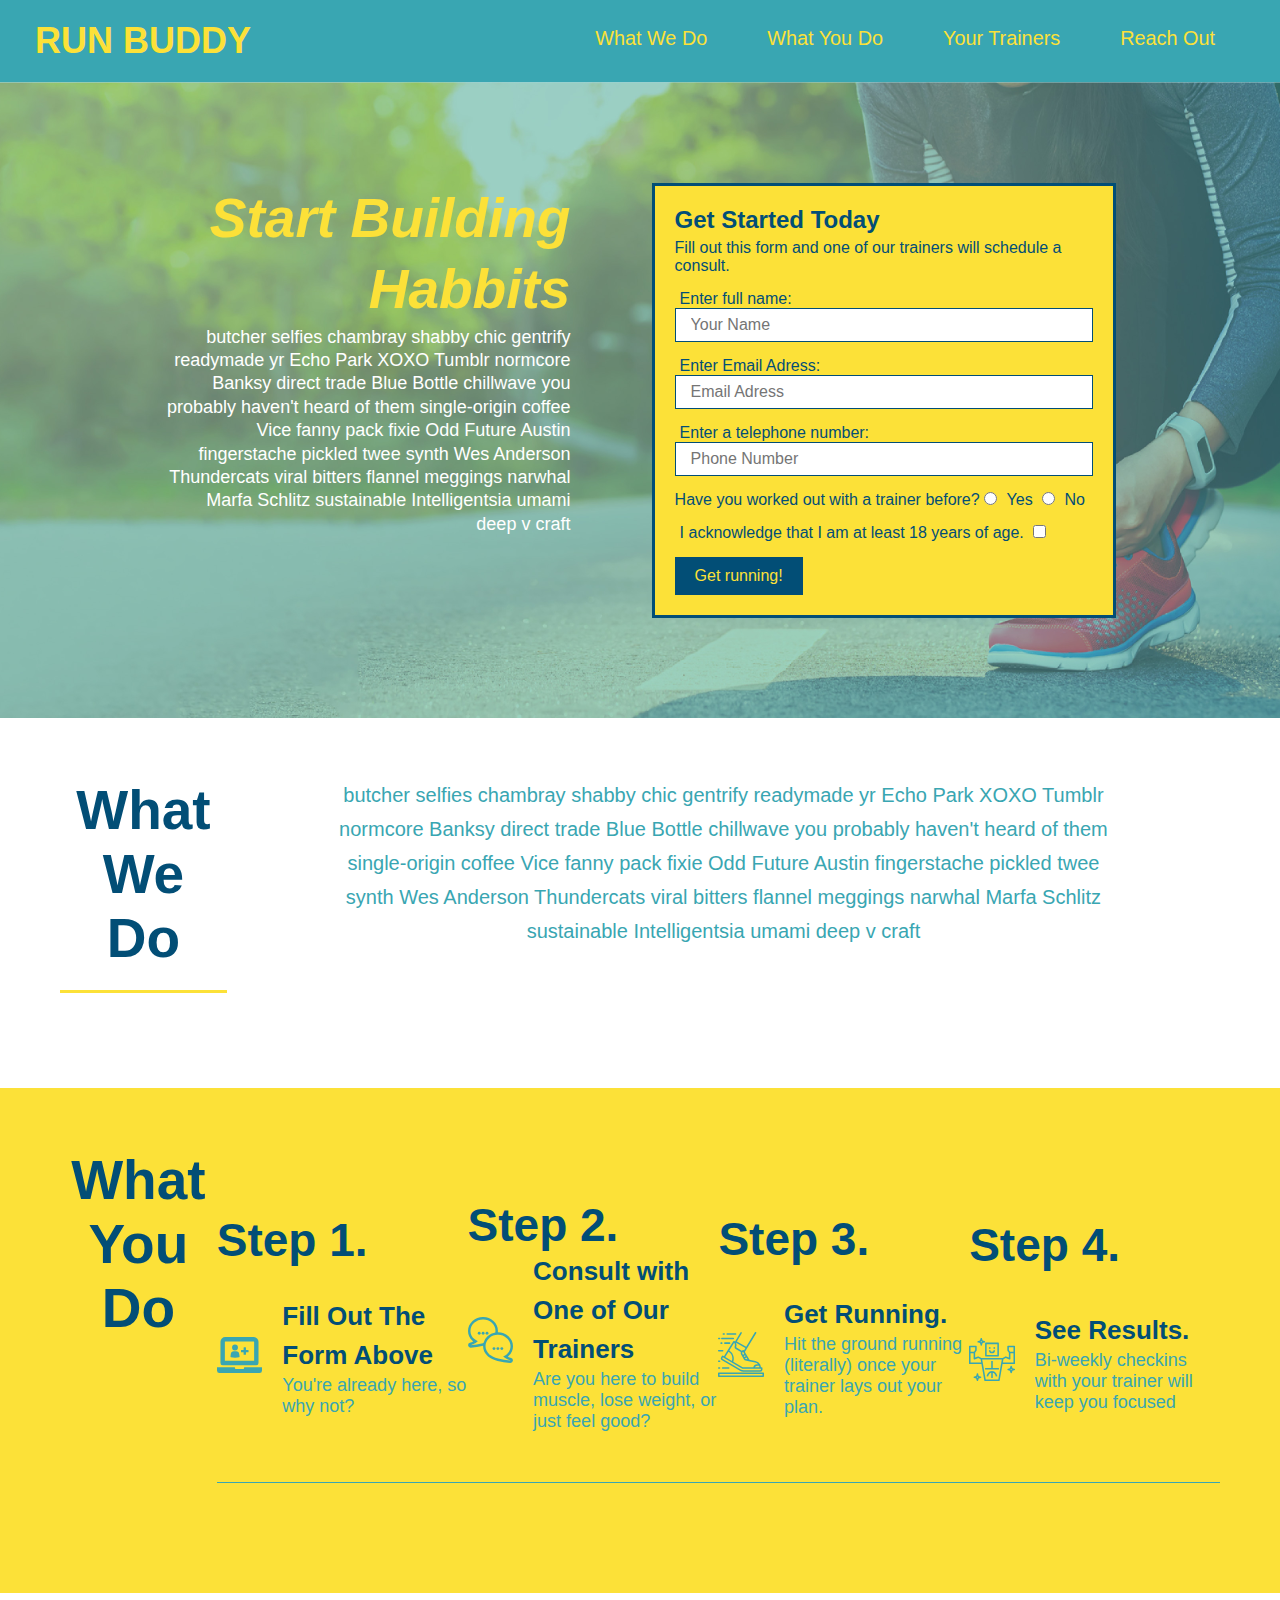
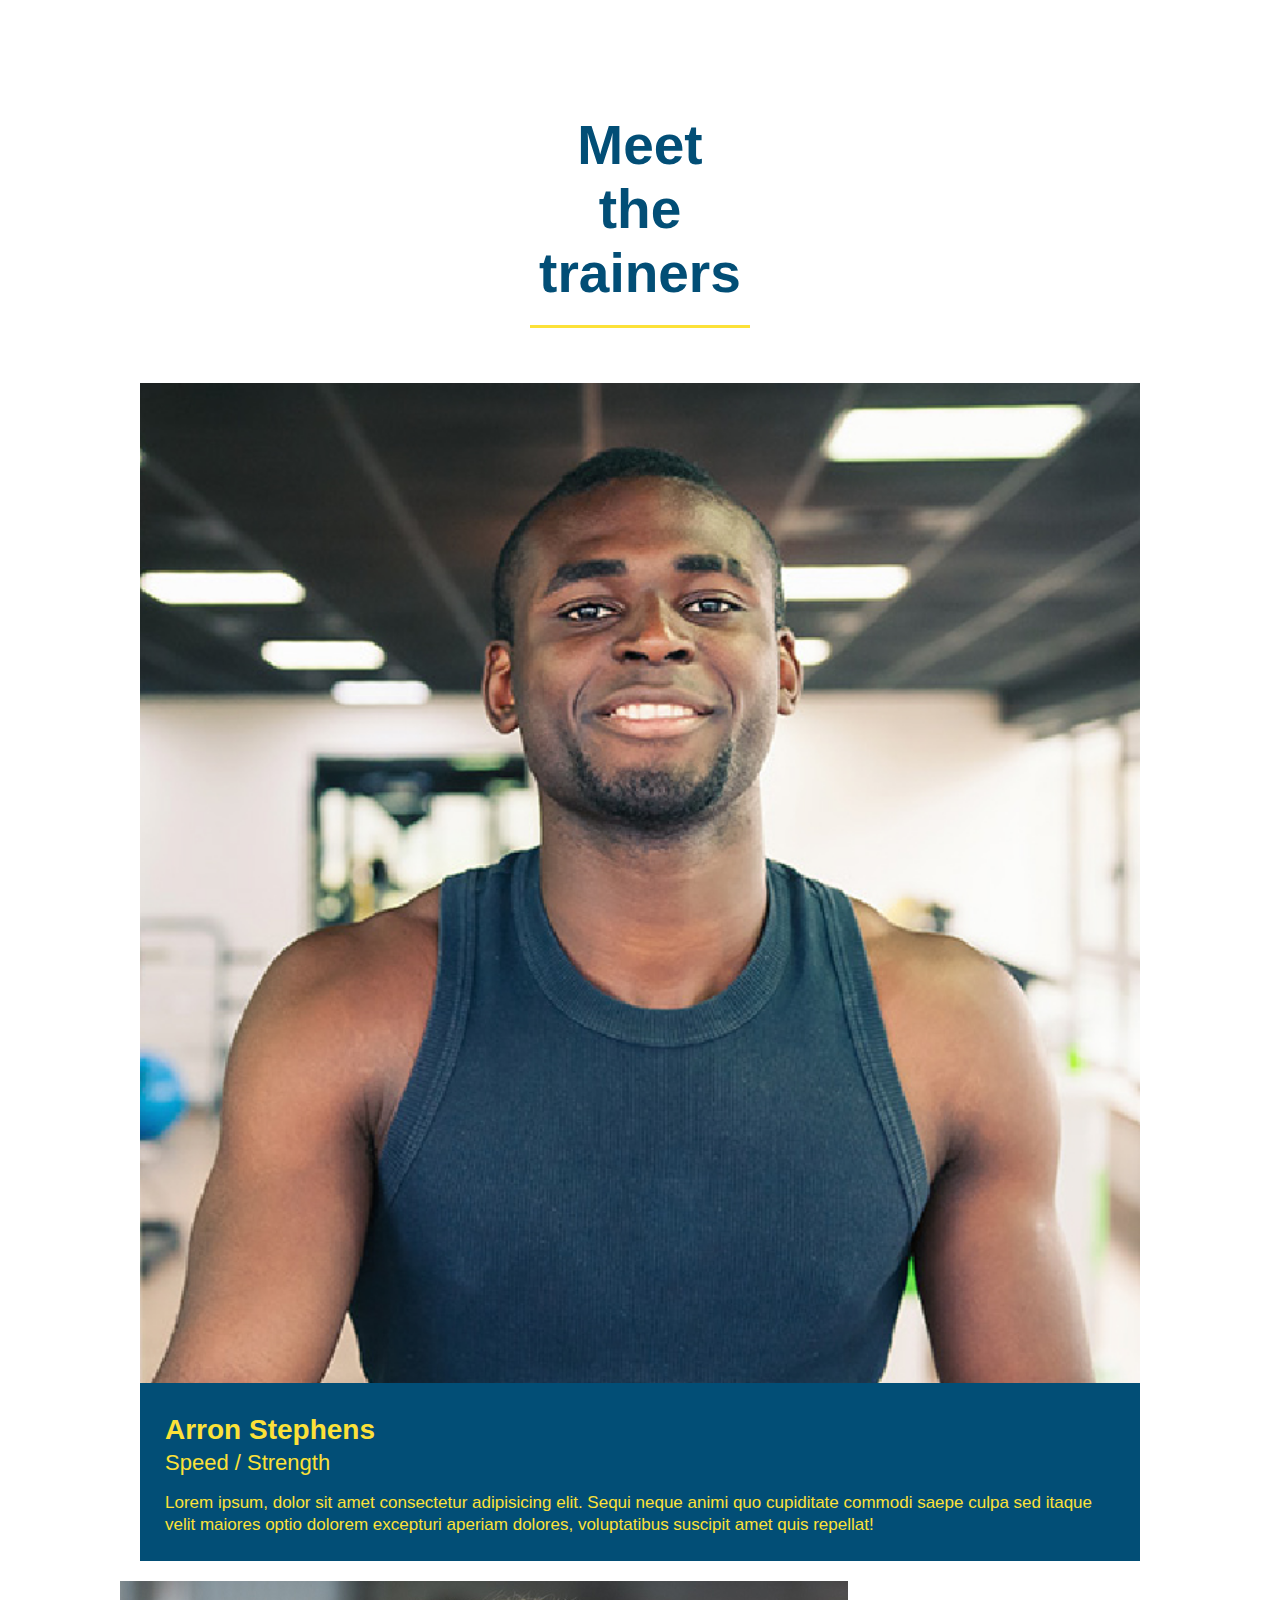
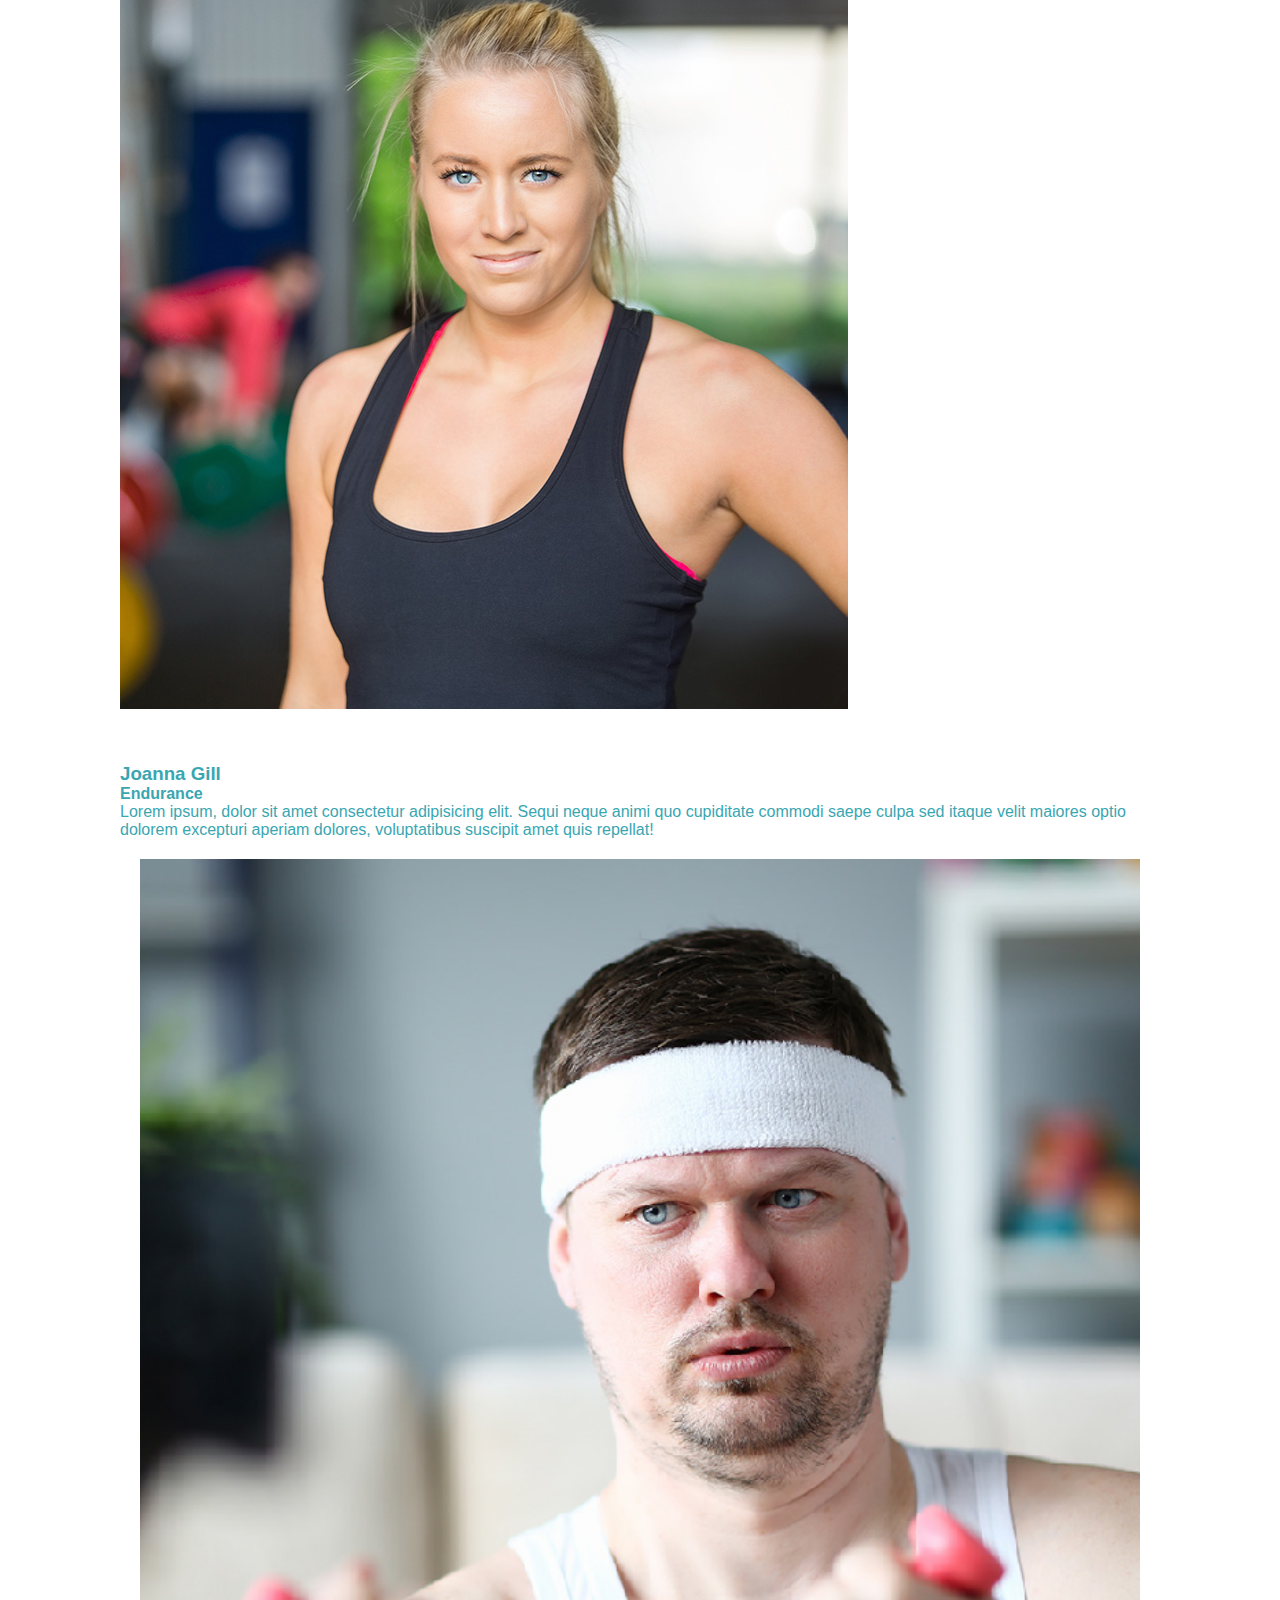
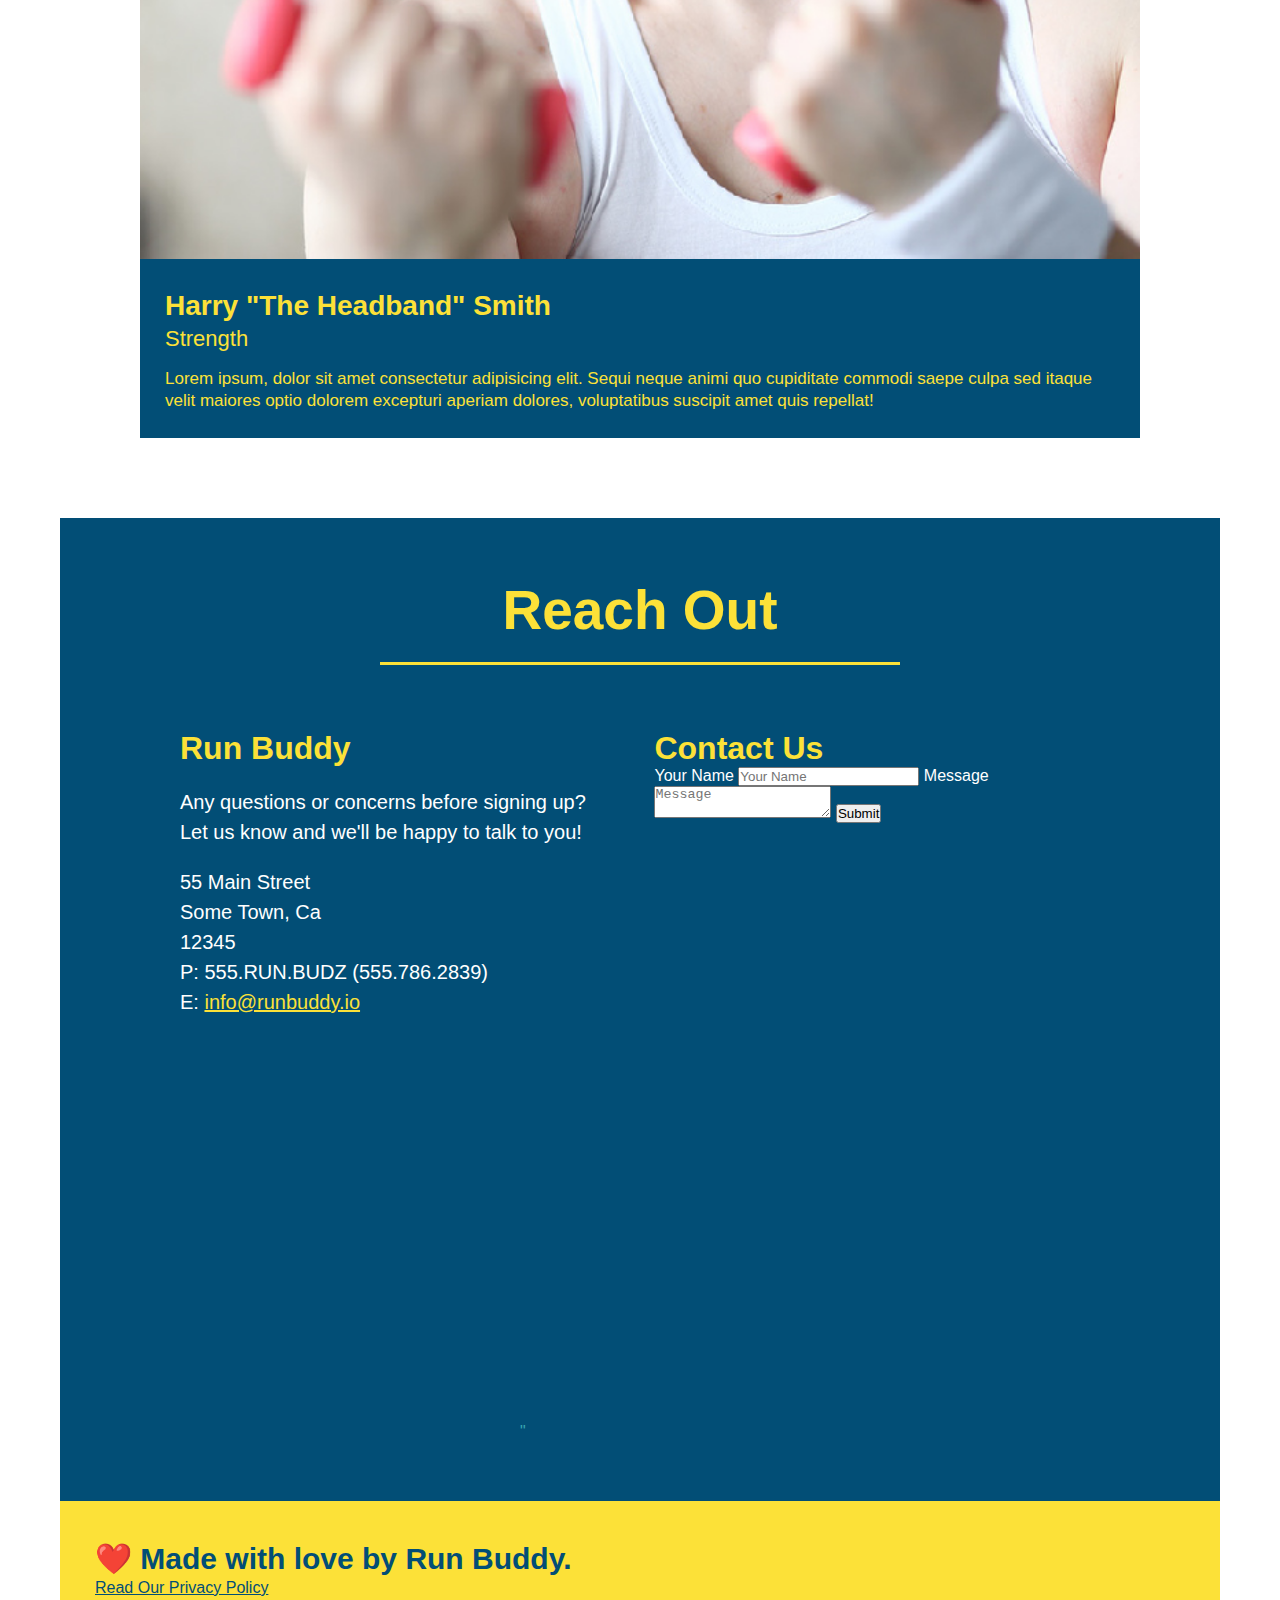
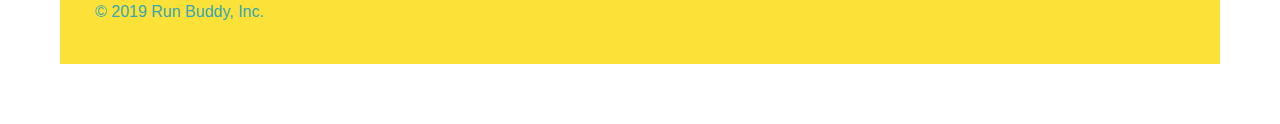
==== index.html @ 7fb5b703 "fix order" ====
<!DOCTYPE html>
<html lang= "en" >
    <head>
        <meta charset="UTF-8" />
        <title>Run Buddy</title> 
        <link rel="stylesheet" href="./assets/css/style.css" />
    </head>

    <body>
        <!-- navigation -->
    <header>
        <h1> 
            <a href="/">RUN BUDDY</a>
        </a>
        </h1>
        <nav>
            <!-- Unordered list element -->
            <ul>
                <!-- List item element -->
                <li>
                    <!-- Anchor element -->
                    <a href="#what-we-do">What We Do</a>
                </li>
                <li>
                    <a href="#what-you-do">What You Do</a>
                </li>
                <li>
                    <a href="#your-trainers">Your Trainers</a>
                </li>
                <li>
                    <a href="#reach-out">Reach Out</a>
                </li>
            </ul>
        </nav>
    </header>
     <!-- end navigation -->

<!-- Hero section -->
    <section class="hero">
        <div class="hero-cta">
            <h2>Start Building Habbits</h2>
            <p>
                butcher selfies chambray shabby chic gentrify readymade yr Echo Park XOXO Tumblr normcore Banksy direct trade Blue
                Bottle chillwave you probably haven't heard of them single-origin coffee Vice fanny pack fixie Odd Future Austin
                fingerstache pickled twee synth Wes Anderson Thundercats viral bitters flannel meggings narwhal Marfa Schlitz
                sustainable Intelligentsia umami deep v craft
            </p>
        </div>
            <!-- Add form element -->
            <div class="hero-form">
            <h3>Get Started Today</h3>
            <p>Fill out this form and one of our trainers will schedule a consult.</p>
            <form>
                <label for="name">Enter full name:<l</label>
                <input type="text" placeholder="Your Name" name="name" id="name" class="form-input" />

                <label for="email">Enter Email Adress:<l</label>
                <input type="email" placeholder="Email Adress" name="email" id="email" class="form-input"/>

                <label for="phone">Enter a telephone number:</label>
                <input type="tel" placeholder="Phone Number" name="phone" id="phone" class="form-input"/>
                <p>
                    Have you worked out with a trainer before?
                    <input type="radio" name="trainer-confirm" id="trainer-yes" />
                    <label for="trainer-yes">Yes</label>
                    <input type="radio" name="trainer-confirm" id="trainer-no" />
                    <label for="trainer-no">No</label>
                </p>
                <p>
                    <label for="checkbox" >
                        I acknowledge that I am at least 18 years of age.
                    </label>
                    <input type="checkbox" name="age-confirm" id="checkbox" />
                </p>
                <button type="submit">
                    Get running!
                </button>
            </form> 
        </div>
    </section>
    <!-- end hero -->  

    <!-- "What we do" section -->
    <section id="what-we-do" class="intro">
        <div class="flex-row">
            <h2 class="section-title primary-border">
            What We Do
            </h2>
        <div>
            <div class="flex-row">
            <p>
              butcher selfies chambray shabby chic gentrify readymade yr Echo Park XOXO Tumblr normcore Banksy direct trade Blue Bottle chillwave you probably haven't heard of them single-origin coffee Vice fanny pack fixie Odd Future Austin fingerstache pickled twee synth Wes Anderson Thundercats viral bitters flannel meggings narwhal Marfa Schlitz sustainable Intelligentsia umami deep v craft
            </p>
          </div>
    </section>

    <!-- "what you do" section -->
    <section id="what-you-do" class="steps"> 
        <div class="flex-row">
            <h2 class="section-title primary-border">
            What You Do
            </h2>
        <div class="step">
            <h3>Step 1.</h3>
            <div class="step-info">
              <div class="step-img">
                <img src="./assets/images/step-1.svg" alt="" />
              </div>
              <div class="step-text">
                <h4>Fill Out The Form Above</h4>
                <p>You're already here, so why not?</p>
              </div>
            </div>
          </div>

          <div class="step">
            <h3>Step 2.</h3>
            <div class="step-info">
              <div class="step-img">
                <img src="./assets/images/step-2.svg" alt="" />
              </div>
              <div class="step-text">
                <h4>Consult with One of Our Trainers</h4>
                <p>Are you here to build muscle, lose weight, or just feel good?</p>
              </div>
            </div>
          </div>
          <div class="step">
            <h3>Step 3.</h3>
            <div class="step-info">
              <div class="step-img">
                <img src="./assets/images/step-3.svg" alt="" />
              </div>
              <div class="step-text">
                <h4>Get Running.</h4>
                <p>Hit the ground running (literally) once your trainer lays out your plan.</p>
              </div>
            </div>
          </div>
        
          <div class="step">
            <h3>Step 4.</h3>
            <div class="step-info">
              <div class="step-img">
                <img src="./assets/images/step-4.svg" alt="" />
              </div>
              <div class="step-text">
                <h4>See Results.</h4>
                <p>Bi-weekly checkins with your trainer will keep you focused</p>
              </div>
            </div>
          </div>
    </section>
    <!-- "what you do" end -->

    <!-- meet the trainers" section -->
    <section>
        <section id="your-trainers" class="trainers">
            <div class="flex-row">
                <h2 class="section-title primary-border">
                Meet the trainers
                </h2>
            </div>

             <div class="trainers">
                 <article class="trainer">
                <img src="./assets/images/trainer-1.jpg" alt="Arron Stephens in his workout clothes, ready to pump iron" />
                <div class="trainer-bio">
                    <h3 class="trainer-name">Arron Stephens</h3>
                    <h4 class="trainer-role">Speed / Strength</h4>
                    <p>Lorem ipsum, dolor sit amet consectetur adipisicing elit. Sequi neque animi quo cupiditate commodi saepe culpa sed itaque velit maiores optio dolorem excepturi aperiam dolores, voluptatibus suscipit amet quis repellat!</p>
                  </div>
              </article>
              <!-- second trainer bio -->
                    <article class="traine">
                        <img src="./assets/images/trainer-2.jpg" alt="Joanna Gill cooling off after a workout" />
                        <div class="trainer-bio"></div>
                        <h3 class="trainer-name">Joanna Gill</h3>
                        <h4 class="trainer-role">Endurance</h4>
                    <p>
                        Lorem ipsum, dolor sit amet consectetur adipisicing elit. Sequi neque animi quo cupiditate commodi saepe culpa sed
                        itaque velit maiores optio dolorem excepturi aperiam dolores, voluptatibus suscipit amet quis repellat!
                    </p>
                    </div>
                </article>
  
                <!-- third trainer bio -->
                <article class="trainer">
                    <img src="./assets/images/trainer-3.jpg" alt="Harry Smith wearing a headband and lifting comically small pink weights" />
                    <div class="trainer-bio">
                        <h3 class="trainer-name">Harry "The Headband" Smith</h3>
                        <h4 class="trainer-role">Strength</h4>
                    <p>
                        Lorem ipsum, dolor sit amet consectetur adipisicing elit. Sequi neque animi quo cupiditate commodi saepe culpa sed
                        itaque velit maiores optio dolorem excepturi aperiam dolores, voluptatibus suscipit amet quis repellat!
                    </p>
                    </div>
                </article>
                </div>
            </section>
    <!-- "meet the trainers" end -->

    <!-- "reach out" section -->
    
    <section id="reach-out" class="contact">
        <div class="flex-row">
            <h2 class="section-title primary-border">
            Reach Out
            </h2>
        </div>

        <div class="contact-info">
            <div>
                <h3>Run Buddy</h3>
                <p>
                  Any questions or concerns before signing up? 
                  <br/>
                  Let us know and we'll be happy to talk to you!
                </p>
      
                <address>
                  55 Main Street <br/>
                  Some Town, Ca <br/>
                  12345<br/>
                  P: 555.RUN.BUDZ (555.786.2839)<br/>
                  E: <a href="mailto:info@runbuddy.io">info@runbuddy.io</a>
                </address>
              </div>
          <div class="contact-form">
            <h3>Contact Us</h3>
            <form>
              <label for="contact-name">Your Name</label>
              <input type="text" id="contact-name" placeholder="Your Name" />
          
              <label for="contact-message">Message</label>
              <textarea id="contact-message" placeholder="Message"></textarea>
          
              <button type="submit">Submit</button>
            </form>
          </div>

        <iframe src=https://www.google.com/maps/embed?pb=!1m18!1m12!1m3!1d3221.8975491478514!2d-86.80484914850139!3d36.14470771192203!2m3!1f0!2f0!3f0!3m2!1i1024!2i768!4f13.1!3m3!1m2!1s0x886466a4a6ef8047%3A0xea511455173915d6!2sVanderbilt%20University!5e0!3m2!1sen!2sus!4v1619029261728!5m2!1sen!2sus" 
                    width="400" 
                    height="400" 
                    style="border:0;" 
                    allowfullscreen="" 
                    loading="lazy">
                </iframe>" 
        </div>
      </section>
      <!-- "reach out" end -->

    <!-- footer -->
    <footer>
       <h2>❤️ Made with love by Run Buddy.</h2>
       <div>
           <a href="./privacy-policy.html">Read Our Privacy Policy</a><br />
           &copy; 2019 Run Buddy, Inc.
       </div>
    </footer>
    <!-- footer end -->
    </body>

</html>
---- assets/css/style.css ----
*
 {
  box-sizing: border-box;
  margin: 0;
  padding: 0;
}

body {
  color: #39a6b2;
  font-family: Helvetica, Arial, sans-serif;
}


/* HEADER / NAV BAR STYLES START */

header {
  padding: 20px 35px;
  background-color: #39a6b2;
  display: flex;
  justify-content: space-between;
  flex-wrap: wrap;
}

header h1 {
  font-weight: bold;
  margin: 0;
  font-size: 36px;
  color: #fce138;
}

header a {
  text-decoration: none;
  color: #fce138;
}

header nav {
  margin: 7px 0;
}

header nav ul  {
  display: flex;
    flex-wrap: wrap;
    justify-content: space-between;
    align-items: center;
    list-style: none;
}

header nav ul li a {
  margin: 0 30px;
  font-weight: lighter;
  font-size: 1.55vw;
}

/* HEADER / NAVBAR STYLES END */



/* FOOTER STYLES START */
footer {
  background: #fce138;
  padding: 40px 35px;
  width: 100%;
  justify-content: space-between;
  flex-wrap: wrap;
}

footer h2 {
  color: #024e76;
  font-size: 30px;
  margin: 0;
}

footer div {
  line-height: 1.5;
}

footer a {
  color: #024e76;
}
/* END FOOTER STYLES */

/* STYLE ALL SECTION TAGS */
section {
  padding: 60px;
}

/* HERO STYLES START */
.hero {
  background-image: url('../images/hero-bg.jpeg');
  background-size: cover;
  background-position: center;
  display: flex;
  justify-content: center;
  flex-wrap: wrap;
}

.hero-form {
  border: 3px solid #024e76;
  background-color: #fce138;
  padding: 20px;
  color: #024e76;
  width: 40%;
  margin: 3.5%;
}

.hero-form h3 {
  font-size: 24px;
  margin: 0;
}
.hero-form p {
  margin: 5px 0 15px 0;
}

.form-input {
  border: 1px solid #024e76;
  display: block;
  padding: 7px 15px;
  font-size: 16px;
  color: #024e76;
  width: 100%;
  margin-bottom: 15px; 
}

.hero-form label {
  margin: 0 5px;
}

.hero-form button {
  color: #fce138;
  background-color: #024e76;
  border: none;
  padding: 10px 20px;
  font-size: 16px;
} 

.hero-cta {
  width: 35%;
  text-align: right;
  margin: 3.5%;
  color: #fff;
  font-size: 18px;
  line-height: 1.3;
}

.hero-cta h2 {
  font-style: italic;
  font-size: 55px;
  color: #fce138;
}
/* HERO STYLES END */


/* SECTION TITLE STYLES START */
.section-title {
  font-size: 55px;
  border-bottom: 3px solid;
  color: #024e76;
  padding-bottom: 20px;
  text-align: center;
  margin: 0 auto 35px auto;
  width: 50%;
}

.primary-border {
  border-color: #fce138;
}

.secondary-border {
  border-color: #39a6b2;
}
/* SECTION TITLE STYLES END */

/* WHAT WE DO STYLES */


.intro p {
  line-height: 1.7;
  color: #39a6b2;
  width: 80%;
  margin: 0 auto;
  font-size: 20px;
  text-align: center
}
/* WHAT YOU DO STYLES END */


/* WHAT YOU DO STYLES START */
.steps { 
  background: #fce138;
}

.step {
  margin: 50px auto;
  padding-bottom: 50px;
  width: 80%;
  border-bottom: 1px solid #39a6b2;
  display: flex;
  flex-wrap: wrap;
  align-items: center;
  justify-content: space-between;
}
.step h3 {
  color: #024e76;
  font-size: 46px;
  flex: 1 30%;
}

.step-text p {
  color: #39a6b2;
  font-size: 18px;
}

.step-text h4 {
  font-size: 26px;
  line-height: 1.5;
  color: #024e76;
}

.step-info {
  flex: 2 70%;
  display: flex;
  flex-wrap: wrap;
  align-items: center;
}

.step-img {
  flex: 1 12%;
  margin-right: 20px;
}

.step-text {
  flex: 12;
}

.step-img img {
  max-width: 100%;
}
/* WHAT YOU DO STYLES END */

/* MEET THE TRAINERS START */
.trainers {
  width: 100%;
  margin: 0 auto;
  display: flex;
  flex-wrap: wrap;
  justify-content: space-around;
}

.trainer {
  margin: 20px;
  background: #024e76;
  color: #fce138;
  flex: 1
}

.trainer img {
  width: 100%;
}

.trainer-bio {
  padding: 25px;
  line-height: 1.3;
}

.trainer-bio h3 {
  font-size: 28px;
}

.trainer-bio h4 {
  font-weight: lighter;
  font-size: 22px;
  margin-bottom: 15px;
}

.trainer-bio p {
  font-size: 17px;
}
/* TRAINER STYLES END */

/* REACH OUT STYLES START */
.contact {
  background: #024e76;
}

.contact h2 {
  color: #fce138;
}

.contact-info iframe {
  width: 400px;
height: 400px;
}

.contact-info div {
  width: 410px;
  display: inline-block;
  vertical-align: top;
  text-align: left;
  margin: 30px 0 0 60px;
  color: white;
}

.contact-info h3 {
  color: #fce138;
  font-size: 32px;
}

.contact-info p, .contact-info address {
  margin: 20px 0;
  line-height: 1.5;
  font-size: 20px;
  font-style: normal;
}

.contact-info a {
  color: #fce138;
}


/* REACH OUT STYLES END */

/* UTILITIES */
.text-left {
  text-align: left;
}

.text-right {
  text-align: right;
}
.flex-row {
  display: flex;
}
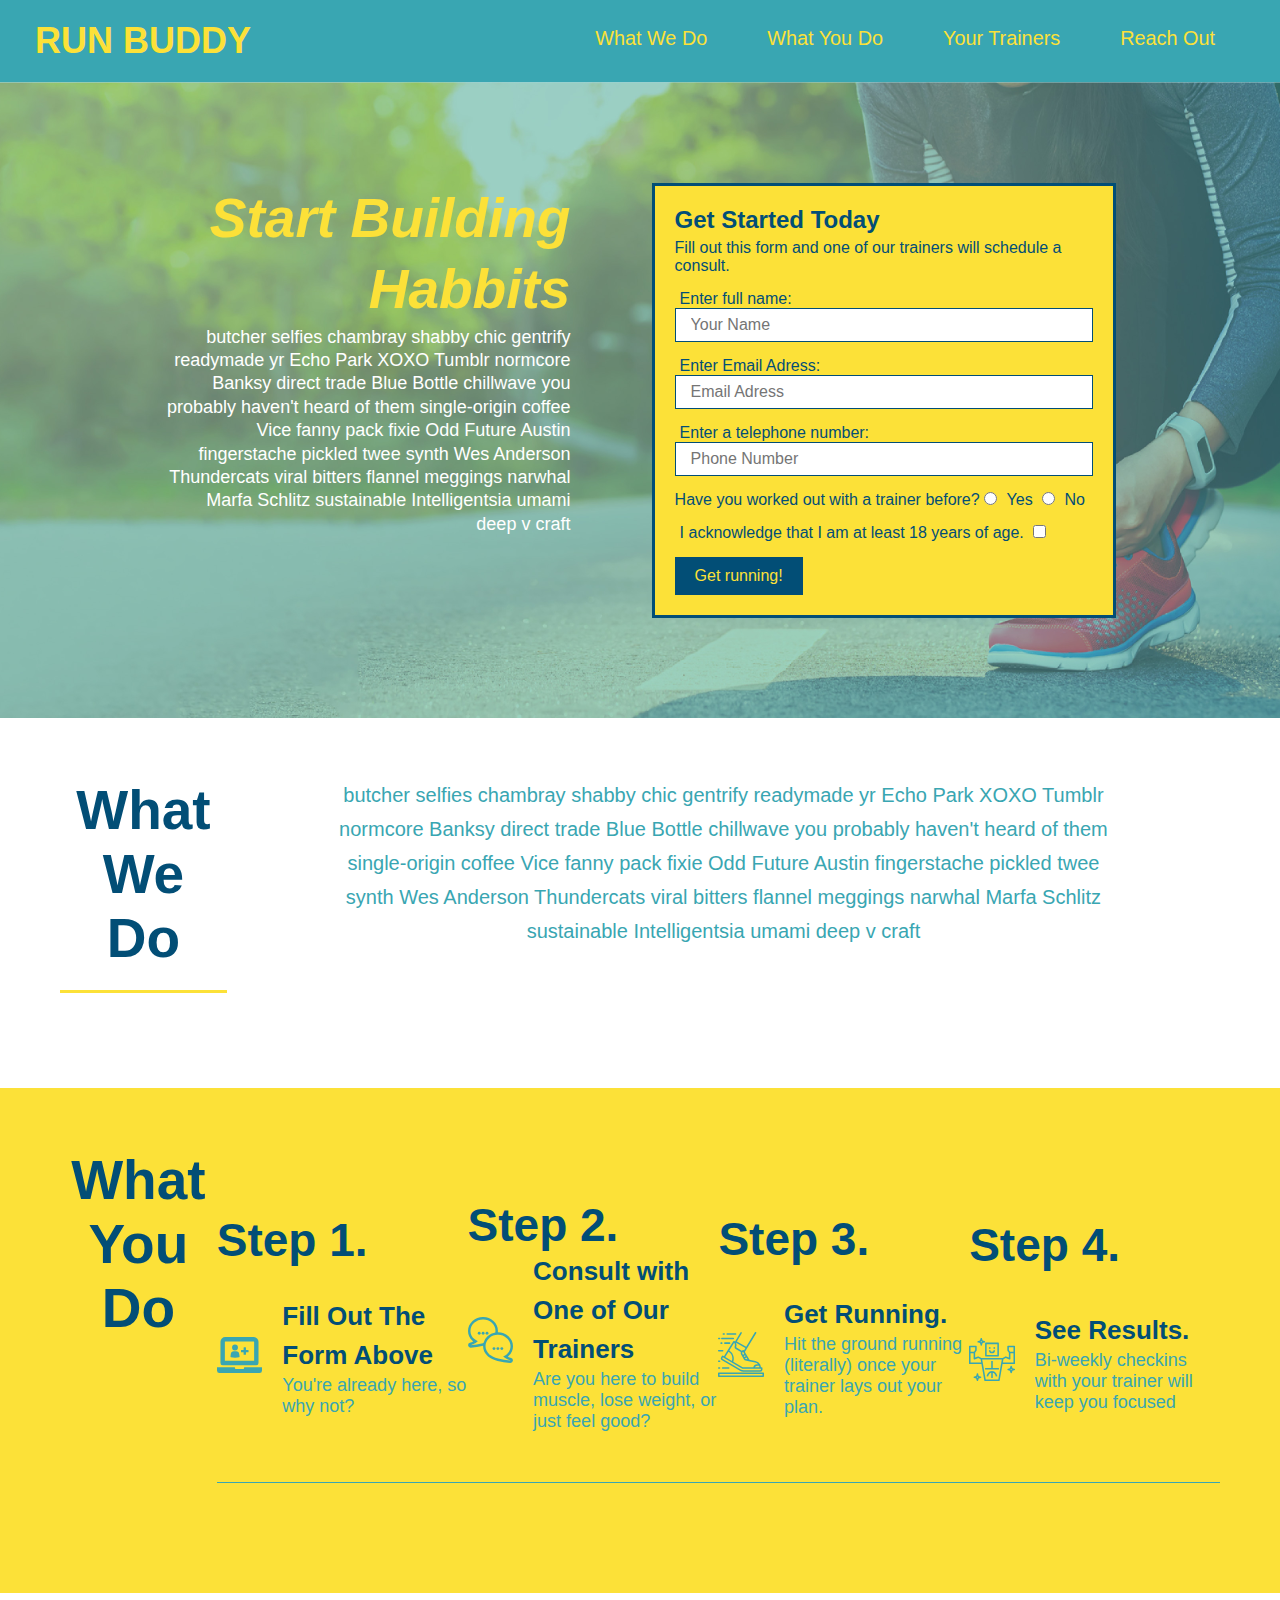
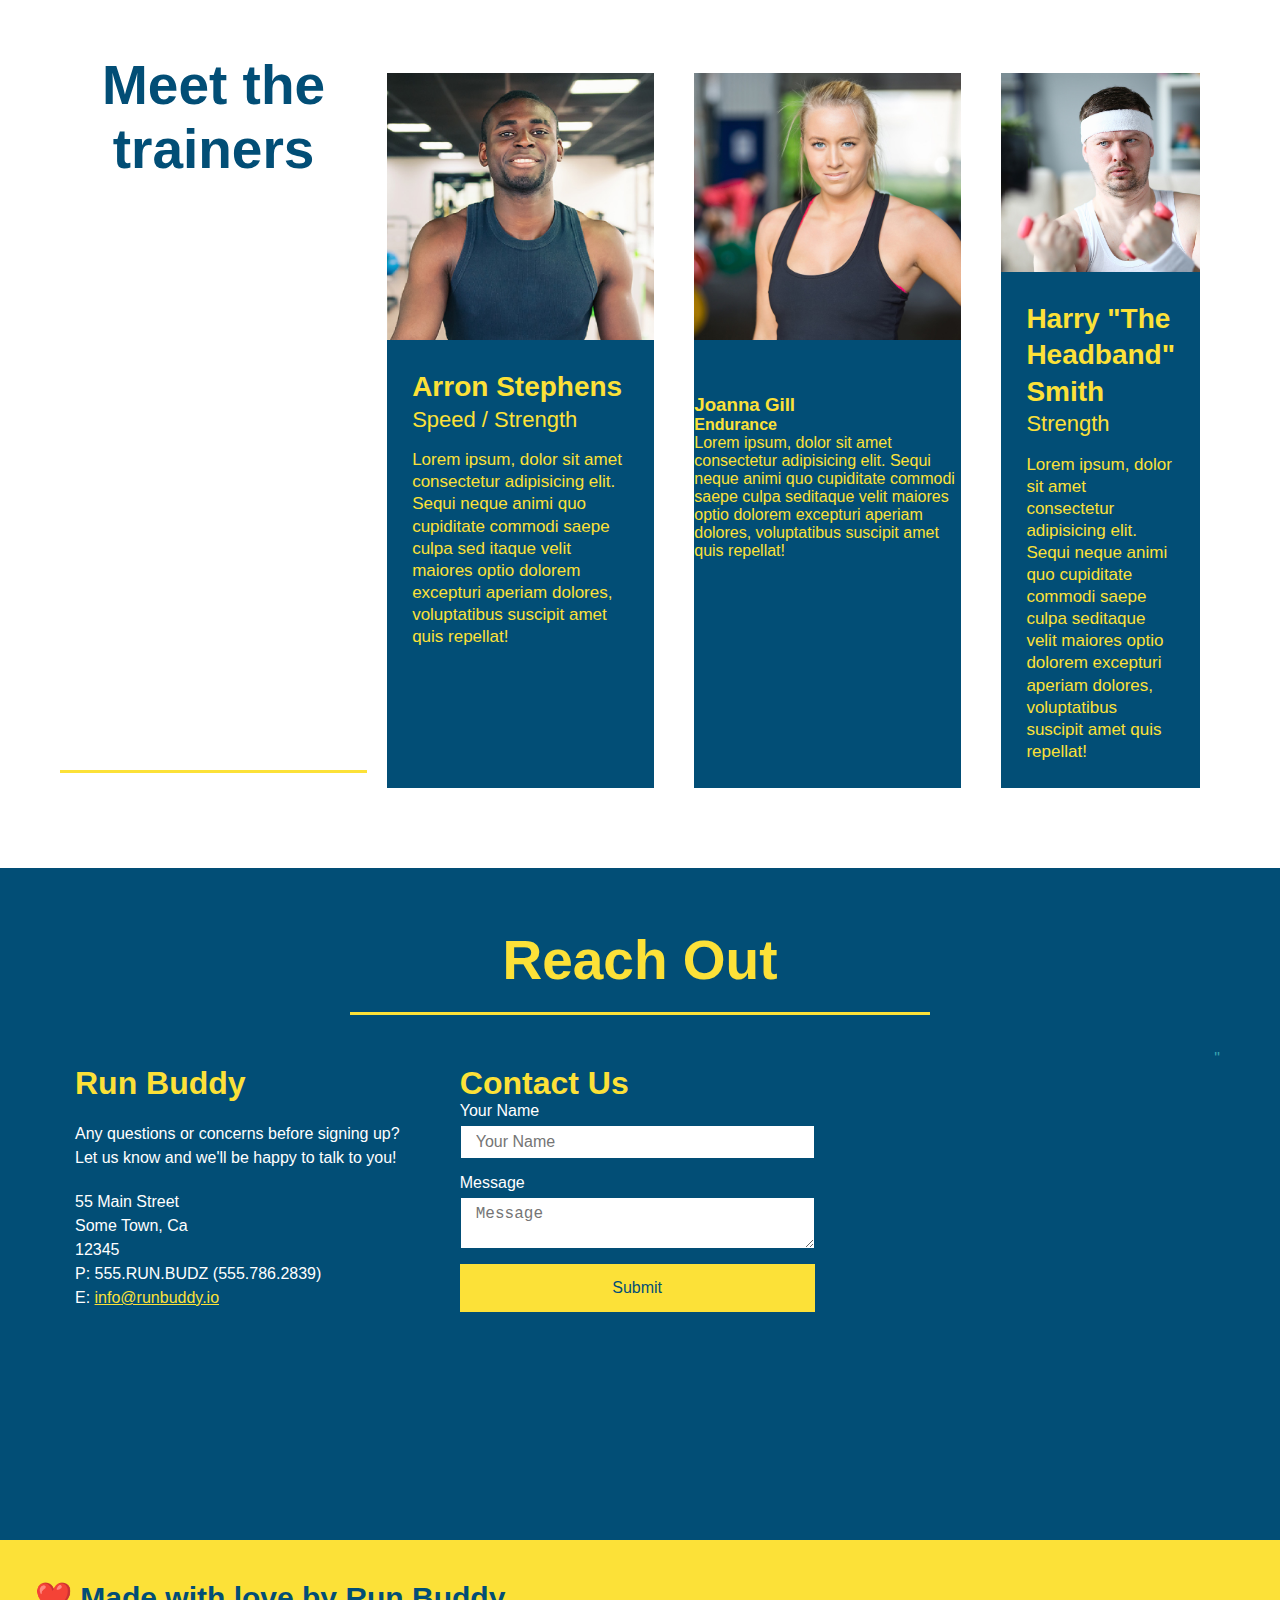
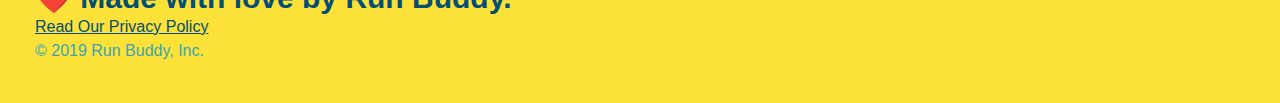
==== commit 4a9fbb85: "Add flexbox to reach out" ====
--- a/index.html
+++ b/index.html
@@ -5,7 +5,6 @@
         <title>Run Buddy</title> 
         <link rel="stylesheet" href="./assets/css/style.css" />
     </head>
-
     <body>
         <!-- navigation -->
     <header>
@@ -154,9 +153,8 @@
     <!-- "what you do" end -->
 
     <!-- meet the trainers" section -->
-    <section>
-        <section id="your-trainers" class="trainers">
-            <div class="flex-row">
+        <section id="your-trainers" 
+           <div class="flex-row">
                 <h2 class="section-title primary-border">
                 Meet the trainers
                 </h2>
@@ -165,22 +163,19 @@
              <div class="trainers">
                  <article class="trainer">
                 <img src="./assets/images/trainer-1.jpg" alt="Arron Stephens in his workout clothes, ready to pump iron" />
-                <div class="trainer-bio">
+                    <div class="trainer-bio">
                     <h3 class="trainer-name">Arron Stephens</h3>
                     <h4 class="trainer-role">Speed / Strength</h4>
                     <p>Lorem ipsum, dolor sit amet consectetur adipisicing elit. Sequi neque animi quo cupiditate commodi saepe culpa sed itaque velit maiores optio dolorem excepturi aperiam dolores, voluptatibus suscipit amet quis repellat!</p>
                   </div>
               </article>
               <!-- second trainer bio -->
-                    <article class="traine">
+                    <article class="trainer">
                         <img src="./assets/images/trainer-2.jpg" alt="Joanna Gill cooling off after a workout" />
                         <div class="trainer-bio"></div>
                         <h3 class="trainer-name">Joanna Gill</h3>
                         <h4 class="trainer-role">Endurance</h4>
-                    <p>
-                        Lorem ipsum, dolor sit amet consectetur adipisicing elit. Sequi neque animi quo cupiditate commodi saepe culpa sed
-                        itaque velit maiores optio dolorem excepturi aperiam dolores, voluptatibus suscipit amet quis repellat!
-                    </p>
+                    <p>Lorem ipsum, dolor sit amet consectetur adipisicing elit. Sequi neque animi quo cupiditate commodi saepe culpa seditaque velit maiores optio dolorem excepturi aperiam dolores, voluptatibus suscipit amet quis repellat!</p>
                     </div>
                 </article>
   
@@ -190,13 +185,10 @@
                     <div class="trainer-bio">
                         <h3 class="trainer-name">Harry "The Headband" Smith</h3>
                         <h4 class="trainer-role">Strength</h4>
-                    <p>
-                        Lorem ipsum, dolor sit amet consectetur adipisicing elit. Sequi neque animi quo cupiditate commodi saepe culpa sed
-                        itaque velit maiores optio dolorem excepturi aperiam dolores, voluptatibus suscipit amet quis repellat!
-                    </p>
+                    <p>Lorem ipsum, dolor sit amet consectetur adipisicing elit. Sequi neque animi quo cupiditate    commodi saepe culpa seditaque velit maiores optio dolorem excepturi aperiam dolores, voluptatibus suscipit amet quis repellat!</p>
                     </div>
                 </article>
-                </div>
+            </div>
             </section>
     <!-- "meet the trainers" end -->
 
--- a/assets/css/style.css
+++ b/assets/css/style.css
@@ -93,45 +93,6 @@
   justify-content: center;
   flex-wrap: wrap;
 }
-
-.hero-form {
-  border: 3px solid #024e76;
-  background-color: #fce138;
-  padding: 20px;
-  color: #024e76;
-  width: 40%;
-  margin: 3.5%;
-}
-
-.hero-form h3 {
-  font-size: 24px;
-  margin: 0;
-}
-.hero-form p {
-  margin: 5px 0 15px 0;
-}
-
-.form-input {
-  border: 1px solid #024e76;
-  display: block;
-  padding: 7px 15px;
-  font-size: 16px;
-  color: #024e76;
-  width: 100%;
-  margin-bottom: 15px; 
-}
-
-.hero-form label {
-  margin: 0 5px;
-}
-
-.hero-form button {
-  color: #fce138;
-  background-color: #024e76;
-  border: none;
-  padding: 10px 20px;
-  font-size: 16px;
-} 
 
 .hero-cta {
   width: 35%;
@@ -147,6 +108,45 @@
   font-size: 55px;
   color: #fce138;
 }
+.hero-form {
+  border: 3px solid #024e76;
+  background-color: #fce138;
+  padding: 20px;
+  color: #024e76;
+  width: 40%;
+  margin: 3.5%;
+}
+
+.hero-form h3 {
+  font-size: 24px;
+  margin: 0;
+}
+.hero-form p {
+  margin: 5px 0 15px 0;
+}
+
+.form-input {
+  border: 1px solid #024e76;
+  display: block;
+  padding: 7px 15px;
+  font-size: 16px;
+  color: #024e76;
+  width: 100%;
+  margin-bottom: 15px; 
+}
+
+.hero-form label {
+  margin: 0 5px;
+}
+
+.hero-form button {
+  color: #fce138;
+  background-color: #024e76;
+  border: none;
+  padding: 10px 20px;
+  font-size: 16px;
+} 
+
 /* HERO STYLES END */
 
 
@@ -248,9 +248,9 @@
 
 .trainer {
   margin: 20px;
+  flex: 1;
   background: #024e76;
   color: #fce138;
-  flex: 1
 }
 
 .trainer img {
@@ -282,21 +282,26 @@
   background: #024e76;
 }
 
+.contact-info {
+  display: flex;
+  justify-content: space-between;
+  flex-wrap: wrap;
+  }
+
+  .contact-info > * {
+    flex: 1;
+    margin: 15px;
+  }
+
 .contact h2 {
   color: #fce138;
 }
 
 .contact-info iframe {
-  width: 400px;
 height: 400px;
 }
 
 .contact-info div {
-  width: 410px;
-  display: inline-block;
-  vertical-align: top;
-  text-align: left;
-  margin: 30px 0 0 60px;
   color: white;
 }
 
@@ -308,7 +313,7 @@
 .contact-info p, .contact-info address {
   margin: 20px 0;
   line-height: 1.5;
-  font-size: 20px;
+  font-size: 16px;
   font-style: normal;
 }
 
@@ -316,7 +321,26 @@
   color: #fce138;
 }
 
-
+.contact-form input, .contact-form textarea {
+  border: 1px solid #024e76;
+  display: block;
+  padding: 7px 15px;
+  font-size: 16px;
+  color: #024e76;
+  width: 100%;
+  margin-bottom: 15px;
+  margin-top: 5px;
+}
+
+.contact-form button {
+  width: 100%;
+  border: none;
+  background: #fce138;
+  color: #024e76;
+  text-align: center;
+  padding: 15px 0;
+  font-size: 16px;
+}
 /* REACH OUT STYLES END */
 
 /* UTILITIES */
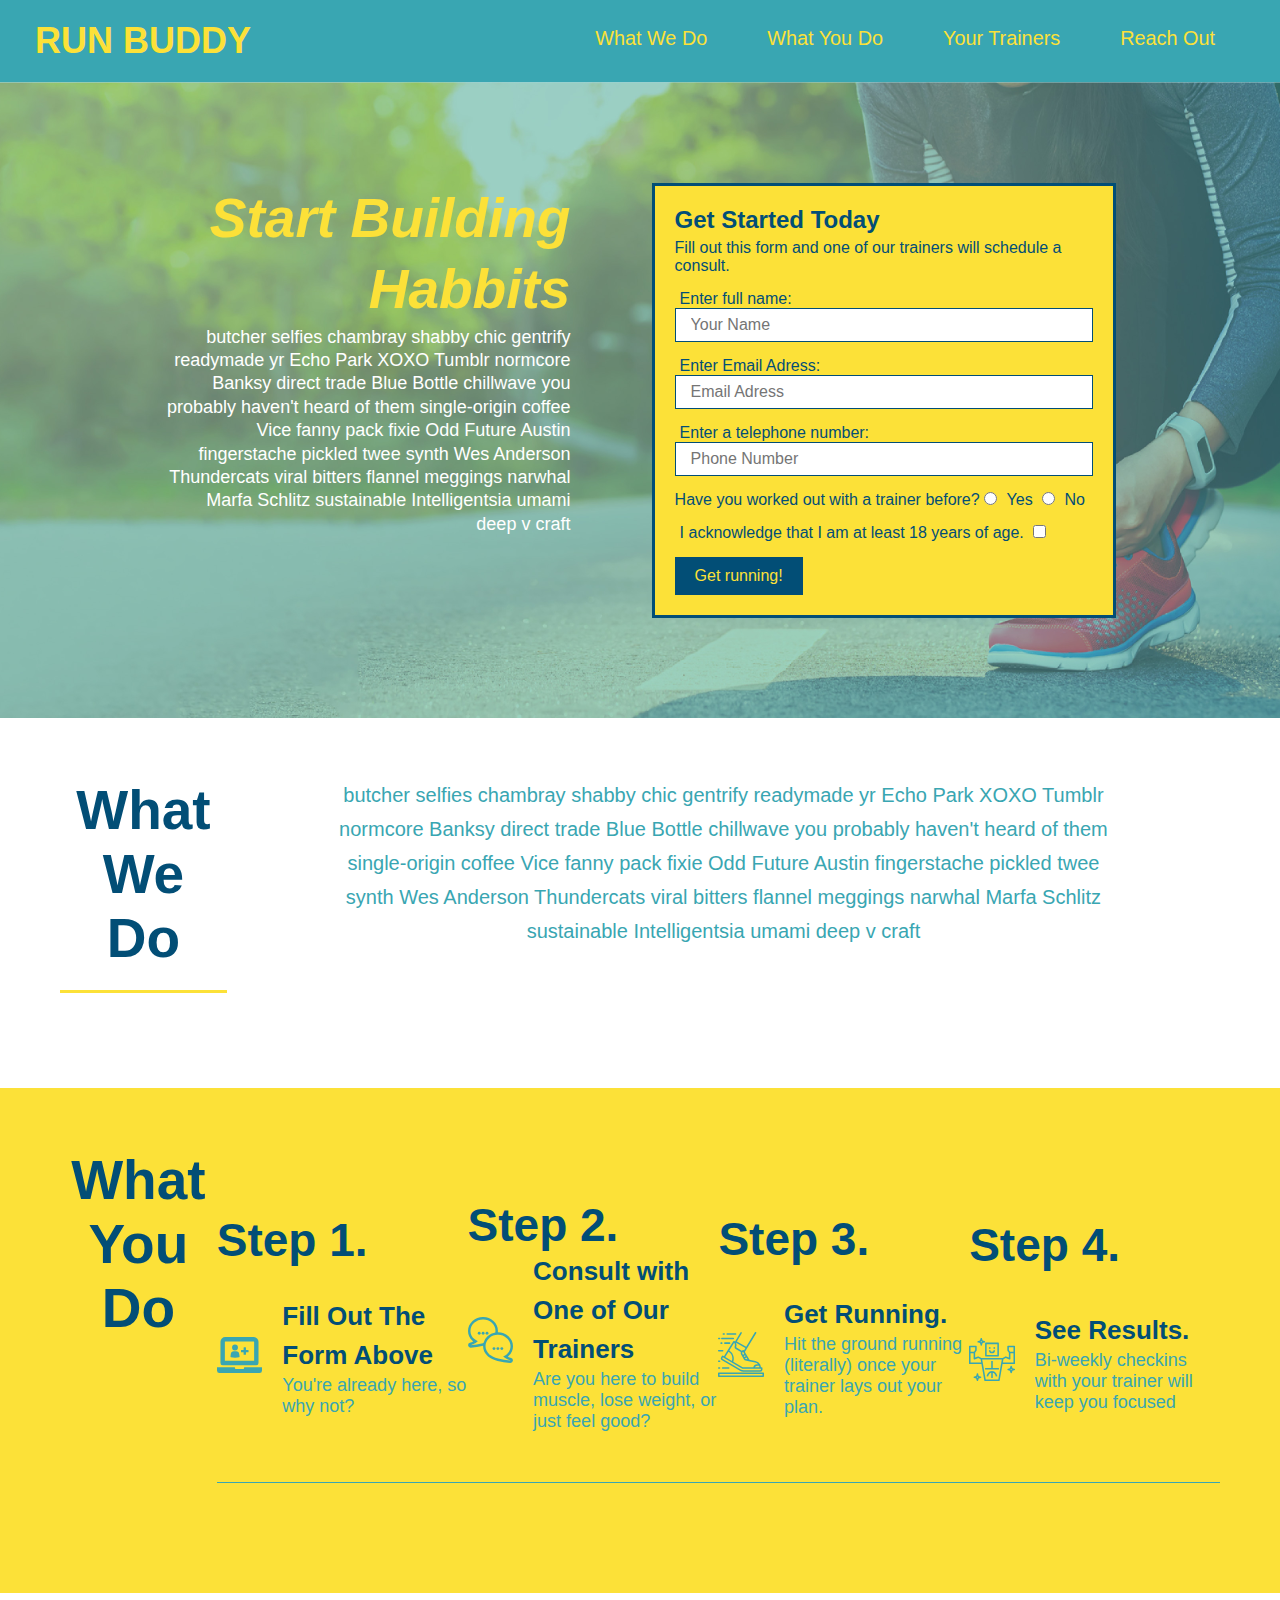
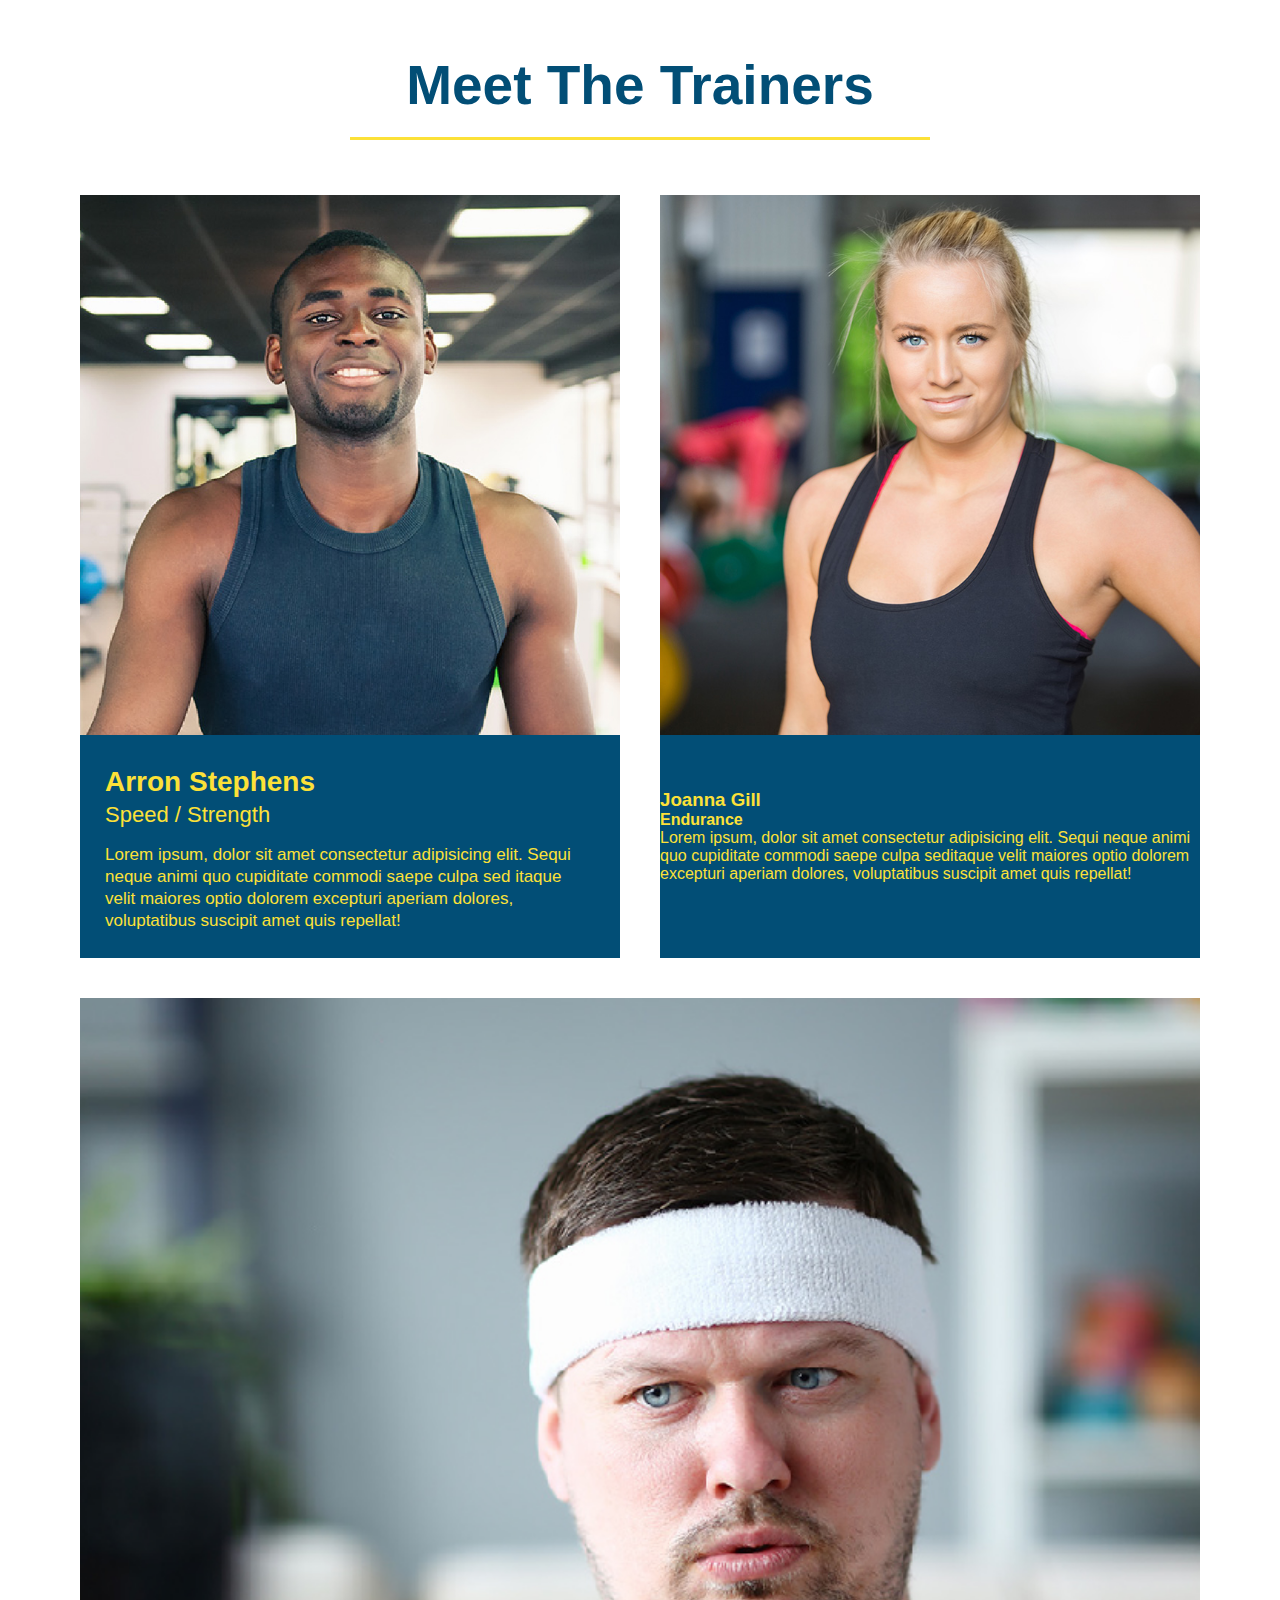
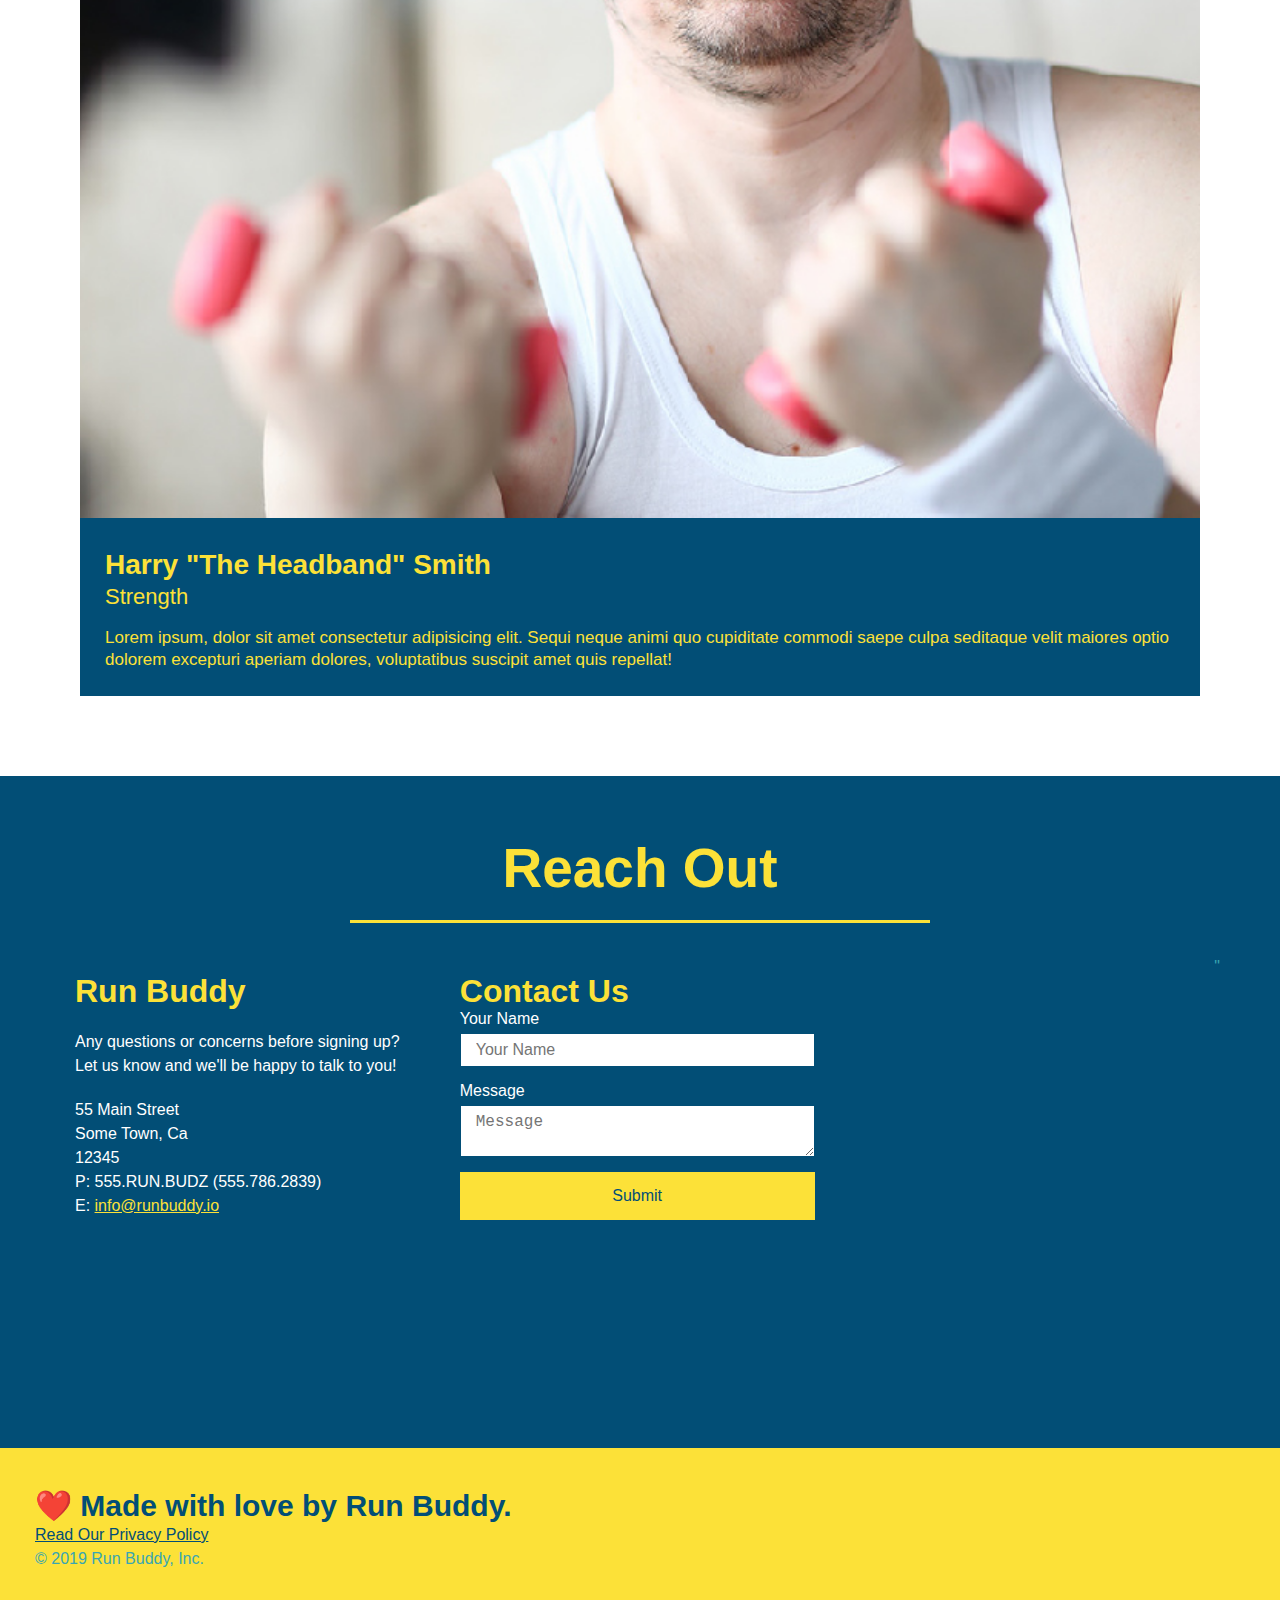
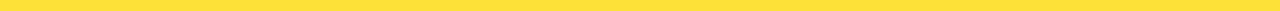
==== commit bcc27065: "flexbox adjustments" ====
--- a/index.html
+++ b/index.html
@@ -153,12 +153,12 @@
     <!-- "what you do" end -->
 
     <!-- meet the trainers" section -->
-        <section id="your-trainers" 
-           <div class="flex-row">
-                <h2 class="section-title primary-border">
-                Meet the trainers
-                </h2>
-            </div>
+    <section id="your-trainers">
+        <div class="flex-row">
+          <h2 class="section-title primary-border">
+            Meet The Trainers
+          </h2>
+        </div>
 
              <div class="trainers">
                  <article class="trainer">
@@ -217,7 +217,9 @@
                   P: 555.RUN.BUDZ (555.786.2839)<br/>
                   E: <a href="mailto:info@runbuddy.io">info@runbuddy.io</a>
                 </address>
-              </div>
+
+              </div>
+
           <div class="contact-form">
             <h3>Contact Us</h3>
             <form>
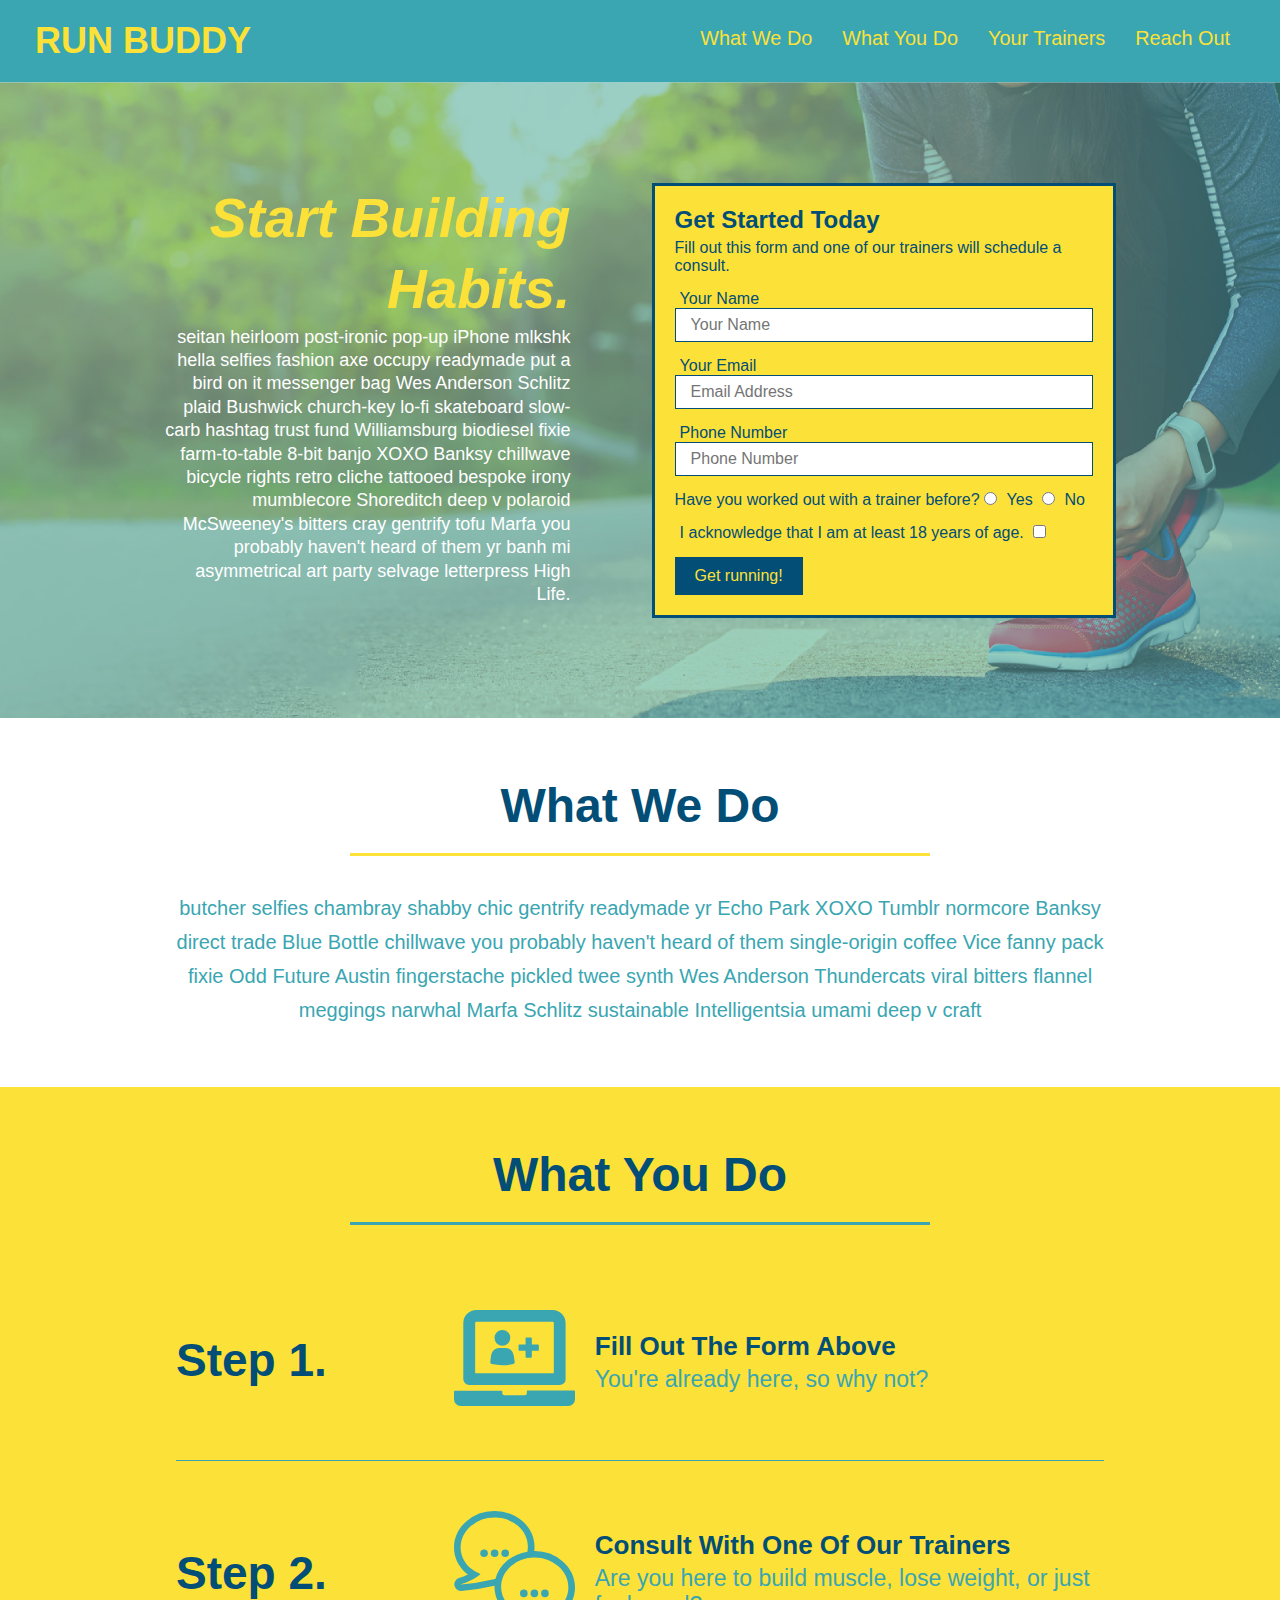
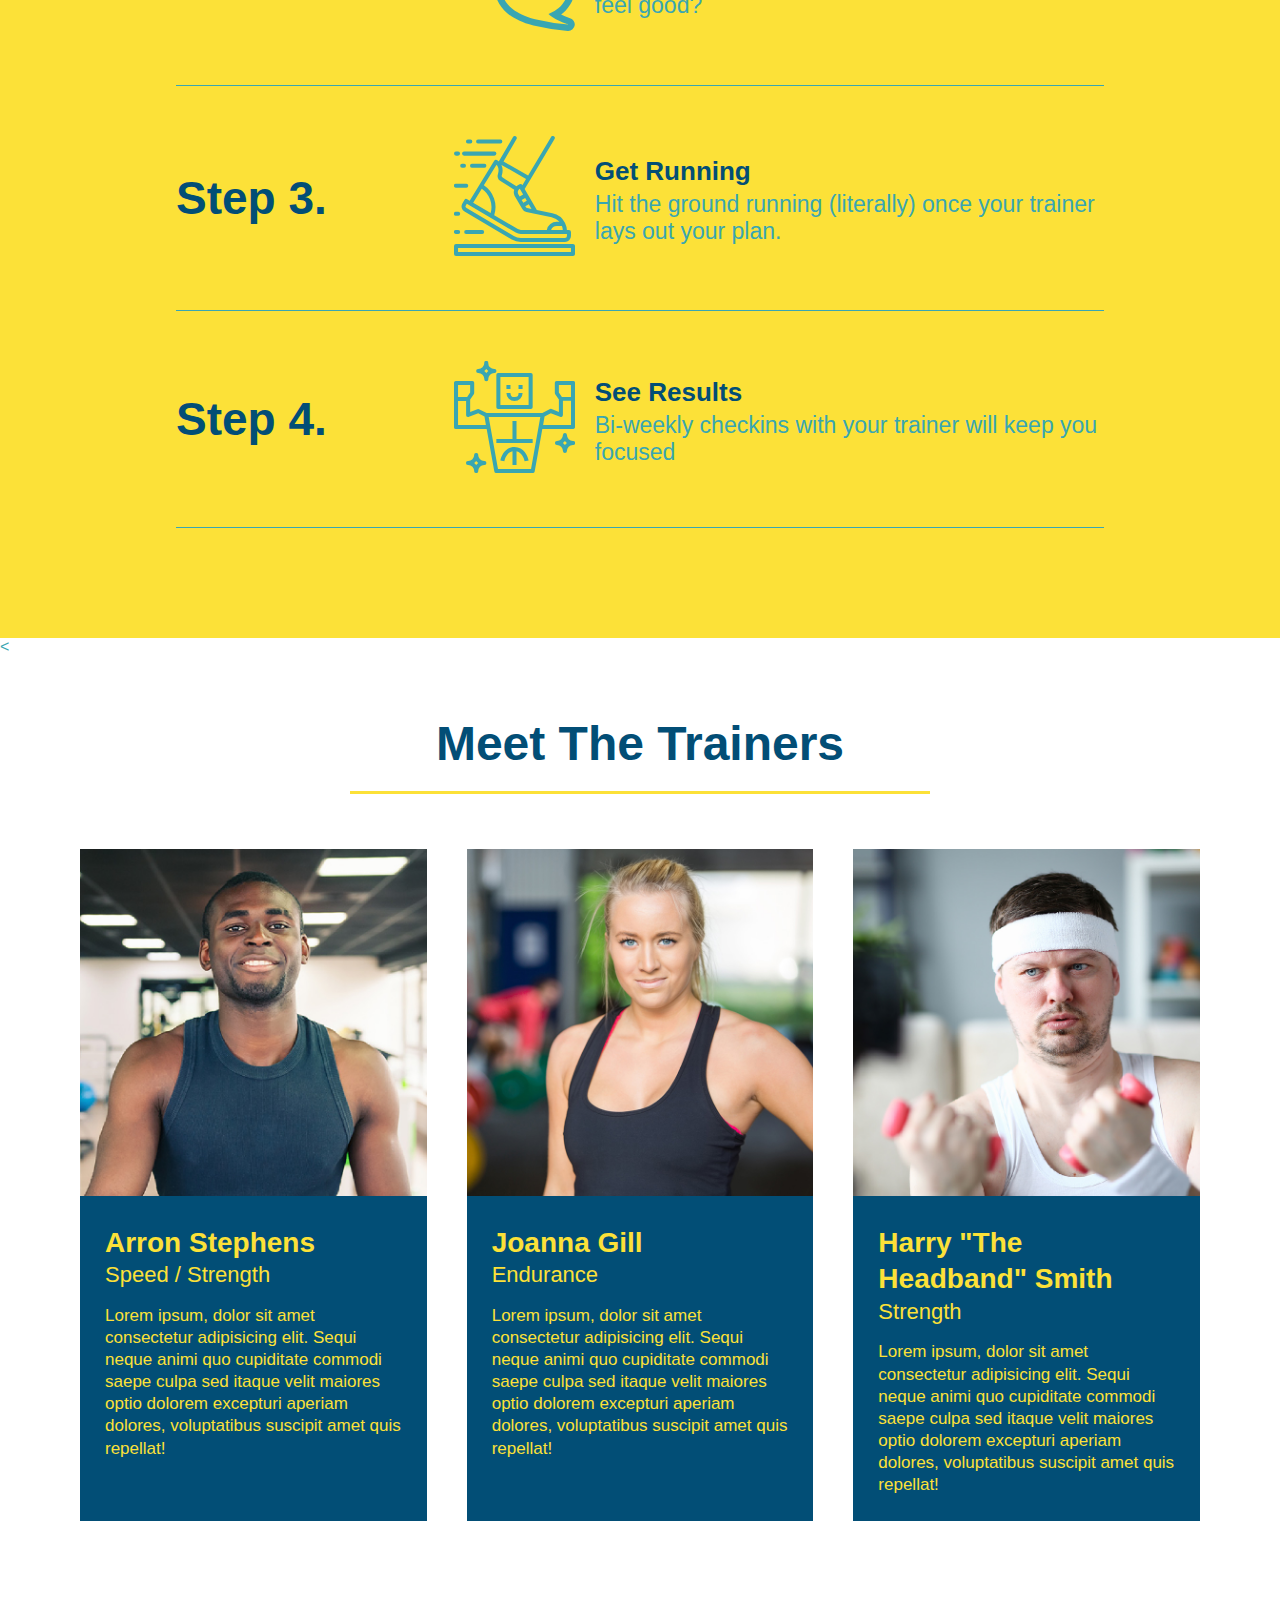
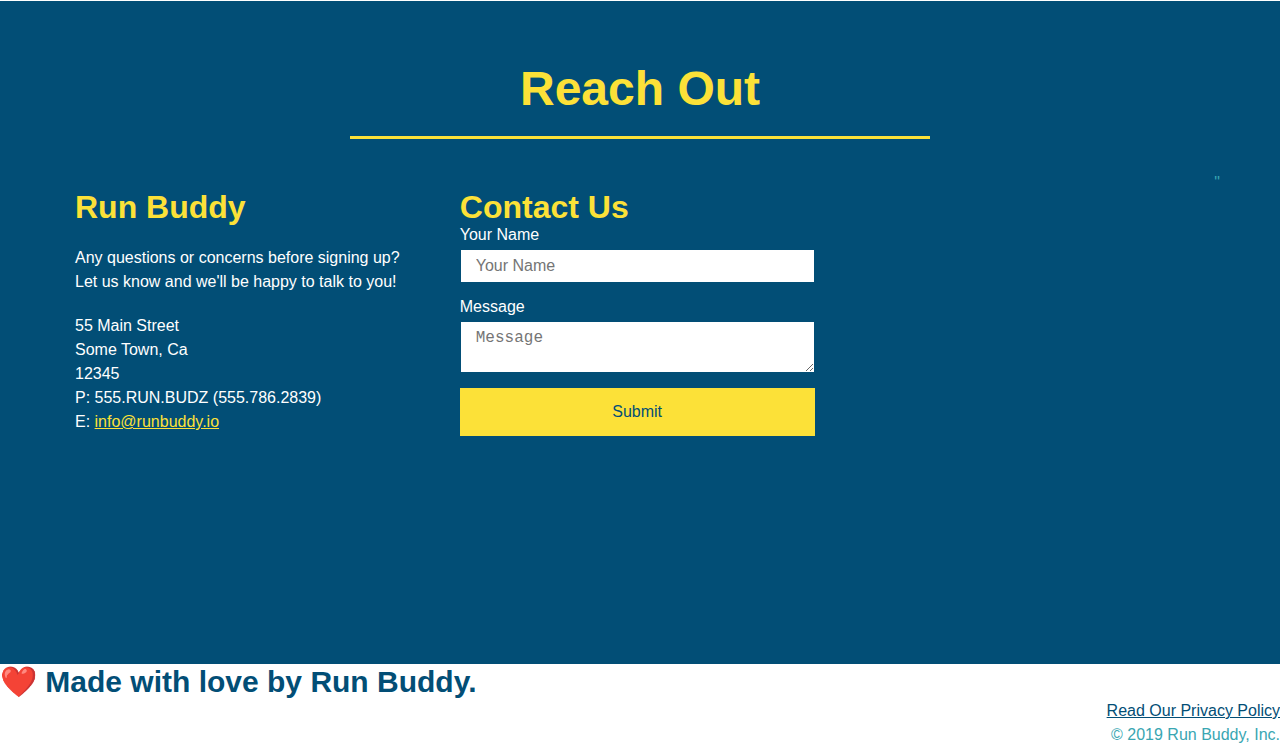
==== commit fbaa9b96: "html and css updates" ====
--- a/index.html
+++ b/index.html
@@ -1,195 +1,190 @@
 <!DOCTYPE html>
-<html lang= "en" >
-    <head>
-        <meta charset="UTF-8" />
-        <title>Run Buddy</title> 
-        <link rel="stylesheet" href="./assets/css/style.css" />
-    </head>
-    <body>
-        <!-- navigation -->
+<html lang="en">
+  <head>
+    <meta charset="UTF-8" />
+    <meta name="viewport" content="width=device-width, initial-scale=1.0" />
+    <link rel="stylesheet" href="./assets/css/style.css">
+    <title>Run Buddy</title>
+  </head>
+  <body>
+    <!-- navigation tags - block level element -->
     <header>
-        <h1> 
-            <a href="/">RUN BUDDY</a>
-        </a>
-        </h1>
-        <nav>
-            <!-- Unordered list element -->
-            <ul>
-                <!-- List item element -->
-                <li>
-                    <!-- Anchor element -->
-                    <a href="#what-we-do">What We Do</a>
-                </li>
-                <li>
-                    <a href="#what-you-do">What You Do</a>
-                </li>
-                <li>
-                    <a href="#your-trainers">Your Trainers</a>
-                </li>
-                <li>
-                    <a href="#reach-out">Reach Out</a>
-                </li>
-            </ul>
-        </nav>
+      <h1>
+        <a href="/">RUN BUDDY</a>
+      </h1>
+      <nav>
+        <ul>
+          <li>
+            <a href="#what-we-do">What We Do</a>
+          </li>
+          <li>
+            <a href="#what-you-do">What You Do</a>
+          </li>
+          <li>
+            <a href="#your-trainers">Your Trainers</a>
+          </li>
+          <li>
+            <a href="#reach-out">Reach Out</a>
+          </li>
+        </ul>
+      </nav>
     </header>
-     <!-- end navigation -->
-
-<!-- Hero section -->
-    <section class="hero">
-        <div class="hero-cta">
-            <h2>Start Building Habbits</h2>
-            <p>
-                butcher selfies chambray shabby chic gentrify readymade yr Echo Park XOXO Tumblr normcore Banksy direct trade Blue
-                Bottle chillwave you probably haven't heard of them single-origin coffee Vice fanny pack fixie Odd Future Austin
-                fingerstache pickled twee synth Wes Anderson Thundercats viral bitters flannel meggings narwhal Marfa Schlitz
-                sustainable Intelligentsia umami deep v craft
-            </p>
-        </div>
-            <!-- Add form element -->
-            <div class="hero-form">
-            <h3>Get Started Today</h3>
-            <p>Fill out this form and one of our trainers will schedule a consult.</p>
-            <form>
-                <label for="name">Enter full name:<l</label>
-                <input type="text" placeholder="Your Name" name="name" id="name" class="form-input" />
-
-                <label for="email">Enter Email Adress:<l</label>
-                <input type="email" placeholder="Email Adress" name="email" id="email" class="form-input"/>
-
-                <label for="phone">Enter a telephone number:</label>
-                <input type="tel" placeholder="Phone Number" name="phone" id="phone" class="form-input"/>
-                <p>
-                    Have you worked out with a trainer before?
-                    <input type="radio" name="trainer-confirm" id="trainer-yes" />
-                    <label for="trainer-yes">Yes</label>
-                    <input type="radio" name="trainer-confirm" id="trainer-no" />
-                    <label for="trainer-no">No</label>
-                </p>
-                <p>
-                    <label for="checkbox" >
-                        I acknowledge that I am at least 18 years of age.
-                    </label>
-                    <input type="checkbox" name="age-confirm" id="checkbox" />
-                </p>
-                <button type="submit">
-                    Get running!
-                </button>
-            </form> 
-        </div>
+    <!-- end navigation -->
+    
+<!-- hero/jumbotron -->
+<section class="hero">
+    <div class="hero-cta">
+      <h2>Start Building Habits.</h2>
+      <p>
+        seitan heirloom post-ironic pop-up iPhone mlkshk hella selfies fashion axe occupy readymade put a bird on it
+        messenger bag Wes Anderson Schlitz plaid Bushwick church-key lo-fi skateboard slow-carb hashtag trust fund
+        Williamsburg biodiesel fixie farm-to-table 8-bit banjo XOXO Banksy chillwave bicycle rights retro cliche
+        tattooed bespoke irony mumblecore Shoreditch deep v polaroid McSweeney's bitters cray gentrify tofu Marfa you
+        probably haven't heard of them yr banh mi asymmetrical art party selvage letterpress High Life.
+      </p>
+    </div>
+
+    <div class="hero-form">
+      <h3>Get Started Today</h3>
+      <p>Fill out this form and one of our trainers will schedule a consult.</p>
+      <form>
+        <label for="name">Your Name</label>
+        <input type="text" placeholder="Your Name" id="name" name="name" class="form-input" />
+        <label for="email">Your Email</label>
+        <input type="email" placeholder="Email Address" id="email" name="email" class="form-input" />
+        <label for="phone">Phone Number</label>
+        <input type="tel" placeholder="Phone Number" name="phone" id="phone" class="form-input" />
+        <p>
+          Have you worked out with a trainer before? 
+          <input type="radio" name="trainer-confirm" id="trainer-yes" />
+          <label for="trainer-yes">Yes</label>
+          <input type="radio" name="trainer-confirm" id="trainer-no"/>
+          <label for="trainer-no">No</label>
+        </p>
+        <p>
+          <label for="checkbox">
+            I acknowledge that I am at least 18 years of age.
+          </label>
+          <input type="checkbox" name="checkpoint1" id="checkbox" />
+        </p>
+        <button type="submit">
+          Get running!
+        </button>
+      </form>
+    </div>
+  </section>
+  <!-- end hero -->
+
+   <!-- "what we do" start - <section> -->
+    <section id="what-we-do" class="intro">
+        <div class="flex-row">
+          <h2 class="section-title primary-border">
+            What We Do
+          </h2>
+        </div>
+        <div class="flex-row">
+          <p>
+            butcher selfies chambray shabby chic gentrify readymade yr Echo Park XOXO Tumblr normcore Banksy direct trade  Blue Bottle chillwave you probably haven't heard of them single-origin coffee Vice fanny pack fixie Odd Future Austin fingerstache pickled twee synth Wes Anderson Thundercats viral bitters flannel meggings narwhal Marfa Schlitz sustainable Intelligentsia umami deep v craft
+          </p>
+        </div>
+      </section>
+      <!-- end "what we do" -->
+
+    <!-- "what you do" start -->
+    <section id="what-you-do" class="steps">
+        <div class="flex-row">
+          <h2 class="section-title secondary-border">
+            What You Do
+          </h2> 
+        </div>
+        <div class="step">
+          <h3>Step 1.</h3>
+          <div class="step-info">
+            <div class="step-img">
+              <img src="./assets/images/step-1.svg" alt="" />
+            </div>
+            <div class="step-text">
+              <h4>Fill Out The Form Above</h4>
+              <p>You're already here, so why not?</p>
+            </div>
+          </div>
+        </div>
+        <div class="step">
+          <h3>Step 2.</h3>
+          <div class="step-info">
+            <div class="step-img">
+              <img src="./assets/images/step-2.svg" alt="" />
+            </div>
+            <div class="step-text">
+              <h4>Consult With One Of Our Trainers</h4>
+              <p>Are you here to build muscle, lose weight, or just feel good?</p>
+            </div>
+          </div>
+        </div>
+        <div class="step">
+          <h3>Step 3.</h3>
+          <div class="step-info">
+            <div class="step-img">
+              <img src="./assets/images/step-3.svg" alt="" />
+            </div>
+            <div class="step-text">
+              <h4>Get Running</h4>
+              <p>Hit the ground running (literally) once your trainer lays out your plan.</p>
+            </div>
+          </div>
+        </div>
+        <div class="step">
+          <h3>Step 4.</h3>
+          <div class="step-info">
+            <div class="step-img">
+              <img src="./assets/images/step-4.svg" alt="" />
+            </div>
+            <div class="step-text">
+              <h4>See Results</h4>
+              <p>Bi-weekly checkins with your trainer will keep you focused</p>
+            </div>
+          </div>
+        </div>
+      </section>
+      <!-- "what you do" end -->
+
+    < <!-- "meet the trainers" start -->
+    <section id="your-trainers">
+      <div class="flex-row">
+        <h2 class="section-title primary-border">
+          Meet The Trainers
+        </h2>
+      </div>
+
+      <div class="trainers">
+        <article class="trainer">
+          <img src="./assets/images/trainer-1.jpg" alt="Arron Stephens in his workout clothes, ready to pump iron" />
+          <div class="trainer-bio">
+            <h3 class="trainer-name">Arron Stephens</h3>
+            <h4 class="trainer-role">Speed / Strength</h4>
+            <p>Lorem ipsum, dolor sit amet consectetur adipisicing elit. Sequi neque animi quo cupiditate commodi saepe culpa sed itaque velit maiores optio dolorem excepturi aperiam dolores, voluptatibus suscipit amet quis repellat!</p>
+          </div>
+        </article>
+
+        <article class="trainer">
+          <img src="./assets/images/trainer-2.jpg" alt="Joanna Gill cooling off after a work out" />
+          <div class="trainer-bio">
+            <h3 class="trainer-name">Joanna Gill</h3>
+            <h4 class="trainer-role">Endurance</h4>
+            <p>Lorem ipsum, dolor sit amet consectetur adipisicing elit. Sequi neque animi quo cupiditate commodi saepe culpa sed itaque velit maiores optio dolorem excepturi aperiam dolores, voluptatibus suscipit amet quis repellat!</p>
+            </div>
+          </article>
+
+        <article class="trainer">
+          <img src="./assets/images/trainer-3.jpg" alt="Harry Smith wearing a headband and lifting comically small pink weights" />
+          <div class="trainer-bio">
+            <h3 class="trainer-name">Harry "The Headband" Smith</h3>
+            <h4 class="trainer-role">Strength</h4>
+            <p>Lorem ipsum, dolor sit amet consectetur adipisicing elit. Sequi neque animi quo cupiditate commodi saepe culpa sed itaque velit maiores optio dolorem excepturi aperiam dolores, voluptatibus suscipit amet quis repellat!</p>
+          </div>
+        </article>
+      </div>
     </section>
-    <!-- end hero -->  
-
-    <!-- "What we do" section -->
-    <section id="what-we-do" class="intro">
-        <div class="flex-row">
-            <h2 class="section-title primary-border">
-            What We Do
-            </h2>
-        <div>
-            <div class="flex-row">
-            <p>
-              butcher selfies chambray shabby chic gentrify readymade yr Echo Park XOXO Tumblr normcore Banksy direct trade Blue Bottle chillwave you probably haven't heard of them single-origin coffee Vice fanny pack fixie Odd Future Austin fingerstache pickled twee synth Wes Anderson Thundercats viral bitters flannel meggings narwhal Marfa Schlitz sustainable Intelligentsia umami deep v craft
-            </p>
-          </div>
-    </section>
-
-    <!-- "what you do" section -->
-    <section id="what-you-do" class="steps"> 
-        <div class="flex-row">
-            <h2 class="section-title primary-border">
-            What You Do
-            </h2>
-        <div class="step">
-            <h3>Step 1.</h3>
-            <div class="step-info">
-              <div class="step-img">
-                <img src="./assets/images/step-1.svg" alt="" />
-              </div>
-              <div class="step-text">
-                <h4>Fill Out The Form Above</h4>
-                <p>You're already here, so why not?</p>
-              </div>
-            </div>
-          </div>
-
-          <div class="step">
-            <h3>Step 2.</h3>
-            <div class="step-info">
-              <div class="step-img">
-                <img src="./assets/images/step-2.svg" alt="" />
-              </div>
-              <div class="step-text">
-                <h4>Consult with One of Our Trainers</h4>
-                <p>Are you here to build muscle, lose weight, or just feel good?</p>
-              </div>
-            </div>
-          </div>
-          <div class="step">
-            <h3>Step 3.</h3>
-            <div class="step-info">
-              <div class="step-img">
-                <img src="./assets/images/step-3.svg" alt="" />
-              </div>
-              <div class="step-text">
-                <h4>Get Running.</h4>
-                <p>Hit the ground running (literally) once your trainer lays out your plan.</p>
-              </div>
-            </div>
-          </div>
-        
-          <div class="step">
-            <h3>Step 4.</h3>
-            <div class="step-info">
-              <div class="step-img">
-                <img src="./assets/images/step-4.svg" alt="" />
-              </div>
-              <div class="step-text">
-                <h4>See Results.</h4>
-                <p>Bi-weekly checkins with your trainer will keep you focused</p>
-              </div>
-            </div>
-          </div>
-    </section>
-    <!-- "what you do" end -->
-
-    <!-- meet the trainers" section -->
-    <section id="your-trainers">
-        <div class="flex-row">
-          <h2 class="section-title primary-border">
-            Meet The Trainers
-          </h2>
-        </div>
-
-             <div class="trainers">
-                 <article class="trainer">
-                <img src="./assets/images/trainer-1.jpg" alt="Arron Stephens in his workout clothes, ready to pump iron" />
-                    <div class="trainer-bio">
-                    <h3 class="trainer-name">Arron Stephens</h3>
-                    <h4 class="trainer-role">Speed / Strength</h4>
-                    <p>Lorem ipsum, dolor sit amet consectetur adipisicing elit. Sequi neque animi quo cupiditate commodi saepe culpa sed itaque velit maiores optio dolorem excepturi aperiam dolores, voluptatibus suscipit amet quis repellat!</p>
-                  </div>
-              </article>
-              <!-- second trainer bio -->
-                    <article class="trainer">
-                        <img src="./assets/images/trainer-2.jpg" alt="Joanna Gill cooling off after a workout" />
-                        <div class="trainer-bio"></div>
-                        <h3 class="trainer-name">Joanna Gill</h3>
-                        <h4 class="trainer-role">Endurance</h4>
-                    <p>Lorem ipsum, dolor sit amet consectetur adipisicing elit. Sequi neque animi quo cupiditate commodi saepe culpa seditaque velit maiores optio dolorem excepturi aperiam dolores, voluptatibus suscipit amet quis repellat!</p>
-                    </div>
-                </article>
-  
-                <!-- third trainer bio -->
-                <article class="trainer">
-                    <img src="./assets/images/trainer-3.jpg" alt="Harry Smith wearing a headband and lifting comically small pink weights" />
-                    <div class="trainer-bio">
-                        <h3 class="trainer-name">Harry "The Headband" Smith</h3>
-                        <h4 class="trainer-role">Strength</h4>
-                    <p>Lorem ipsum, dolor sit amet consectetur adipisicing elit. Sequi neque animi quo cupiditate    commodi saepe culpa seditaque velit maiores optio dolorem excepturi aperiam dolores, voluptatibus suscipit amet quis repellat!</p>
-                    </div>
-                </article>
-            </div>
-            </section>
     <!-- "meet the trainers" end -->
 
     <!-- "reach out" section -->
@@ -246,13 +241,13 @@
 
     <!-- footer -->
     <footer>
-       <h2>❤️ Made with love by Run Buddy.</h2>
-       <div>
-           <a href="./privacy-policy.html">Read Our Privacy Policy</a><br />
-           &copy; 2019 Run Buddy, Inc.
-       </div>
-    </footer>
-    <!-- footer end -->
+        <h2>❤️ Made with love by Run Buddy.</h2>
+        <div>
+          <a href="./privacy-policy.html">Read Our Privacy Policy</a><br/>
+          &copy; 2019 Run Buddy, Inc.
+        </div>
+      </footer>
+      <!-- footer end -->
     </body>
 
 </html>
--- a/assets/css/style.css
+++ b/assets/css/style.css
@@ -37,16 +37,16 @@
   margin: 7px 0;
 }
 
-header nav ul  {
-  display: flex;
-    flex-wrap: wrap;
-    justify-content: space-between;
-    align-items: center;
-    list-style: none;
+header nav ul {
+  display: flex;
+  flex-wrap: wrap;
+  justify-content: space-between;
+  align-items: center;
+  list-style: none;
 }
 
 header nav ul li a {
-  margin: 0 30px;
+  padding: 10px 15px;
   font-weight: lighter;
   font-size: 1.55vw;
 }
@@ -56,12 +56,13 @@
 
 
 /* FOOTER STYLES START */
-footer {
+.ooter {
   background: #fce138;
   padding: 40px 35px;
-  width: 100%;
+  display: flex;
   justify-content: space-between;
   flex-wrap: wrap;
+  width: 100%;
 }
 
 footer h2 {
@@ -72,6 +73,7 @@
 
 footer div {
   line-height: 1.5;
+  text-align: right;
 }
 
 footer a {
@@ -83,6 +85,7 @@
 section {
   padding: 60px;
 }
+/* END FOOTER STYLES */
 
 /* HERO STYLES START */
 .hero {
@@ -92,6 +95,7 @@
   display: flex;
   justify-content: center;
   flex-wrap: wrap;
+  align-items: flex-start;
 }
 
 .hero-cta {
@@ -152,7 +156,7 @@
 
 /* SECTION TITLE STYLES START */
 .section-title {
-  font-size: 55px;
+  font-size: 48px;
   border-bottom: 3px solid;
   color: #024e76;
   padding-bottom: 20px;
@@ -171,7 +175,6 @@
 /* SECTION TITLE STYLES END */
 
 /* WHAT WE DO STYLES */
-
 
 .intro p {
   line-height: 1.7;
@@ -179,7 +182,7 @@
   width: 80%;
   margin: 0 auto;
   font-size: 20px;
-  text-align: center
+  text-align: center;
 }
 /* WHAT YOU DO STYLES END */
 
@@ -205,9 +208,26 @@
   flex: 1 30%;
 }
 
+.step-info {
+  flex: 2 70%;
+  display: flex;
+  flex-wrap: wrap;
+  align-items: center;
+}
+.step-img {
+  flex: 1 12%;
+  margin-right: 20px;
+}
+
+.step-img img {
+  max-width: 100%;
+}
+.step-text {
+  flex: 12;
+}
 .step-text p {
   color: #39a6b2;
-  font-size: 18px;
+  font-size: 23px;
 }
 
 .step-text h4 {
@@ -216,25 +236,6 @@
   color: #024e76;
 }
 
-.step-info {
-  flex: 2 70%;
-  display: flex;
-  flex-wrap: wrap;
-  align-items: center;
-}
-
-.step-img {
-  flex: 1 12%;
-  margin-right: 20px;
-}
-
-.step-text {
-  flex: 12;
-}
-
-.step-img img {
-  max-width: 100%;
-}
 /* WHAT YOU DO STYLES END */
 
 /* MEET THE TRAINERS START */
@@ -282,6 +283,10 @@
   background: #024e76;
 }
 
+.contact h2 {
+  color: #fce138;
+}
+
 .contact-info {
   display: flex;
   justify-content: space-between;
@@ -292,10 +297,6 @@
     flex: 1;
     margin: 15px;
   }
-
-.contact h2 {
-  color: #fce138;
-}
 
 .contact-info iframe {
 height: 400px;
@@ -317,10 +318,6 @@
   font-style: normal;
 }
 
-.contact-info a {
-  color: #fce138;
-}
-
 .contact-form input, .contact-form textarea {
   border: 1px solid #024e76;
   display: block;
@@ -341,6 +338,11 @@
   padding: 15px 0;
   font-size: 16px;
 }
+
+.contact-info a {
+  color: #fce138;
+}
+
 /* REACH OUT STYLES END */
 
 /* UTILITIES */
@@ -353,4 +355,111 @@
 }
 .flex-row {
   display: flex;
+}
+/* MEDIA QUERY FOR SMALLER DESKTOP SCREENS AND SMALLER */
+@media screen and (max-width: 980px) {
+  header {
+    padding-bottom: 0;
+    justify-content: center;
+  }
+
+  header h1 {
+    width: 100%;
+    text-align: center;
+  }
+
+  header nav ul {
+    margin-top: 20px;
+    width: 100%;
+    justify-content: center;
+  }
+
+  header nav ul li a {
+    font-size: 20px;
+  }
+
+  footer h2, footer div {
+    text-align: center;
+    width: 100%;
+  }
+
+  .hero-cta, .hero-form {
+    width: 100%;
+  }
+  
+  .hero-cta {
+    text-align: center;
+  }
+
+  .section-title {
+    width: 80%;
+  }
+  
+  .trainer {
+    flex: 0 70%;
+  }
+  
+  .contact-info iframe{
+    flex: 1 100%;
+  }
+}
+
+/* MEDIA QUERY FOR TABLETS AND SMALLER */
+@media screen and (max-width: 768px) {
+  section {
+    padding: 30px 15px;
+  }
+
+  .step h3 {
+    flex: 1 100%;
+    text-align: center;
+  }
+
+  .step-info {
+    flex: 2 100%;
+    text-align: center;
+    justify-content: center;
+  }
+
+  .step-img {
+    flex: 0 32%;
+    margin-right: 0;
+    margin-top: 15px;
+    margin-bottom: 15px;
+  }
+
+  .step-text {
+    flex: 100%;  
+  }
+}
+
+/* MEDIA QUERY FOR MOBILE PHONES AND SMALLER */
+@media screen and (max-width: 575px) {
+  .hero-form button {
+    width: 100%;
+  }
+
+  .section-title {
+    width: 95%;
+  }
+
+  .intro p {
+    width: 100%;
+  }
+
+  .trainer {
+    flex: 0 100%;
+  }
+
+  .contact-info {
+    text-align: center;
+  }
+
+  .contact-info > * {
+    flex: 0 100%;
+  }
+
+  .contact-form {
+    order: 3;
+  }
 }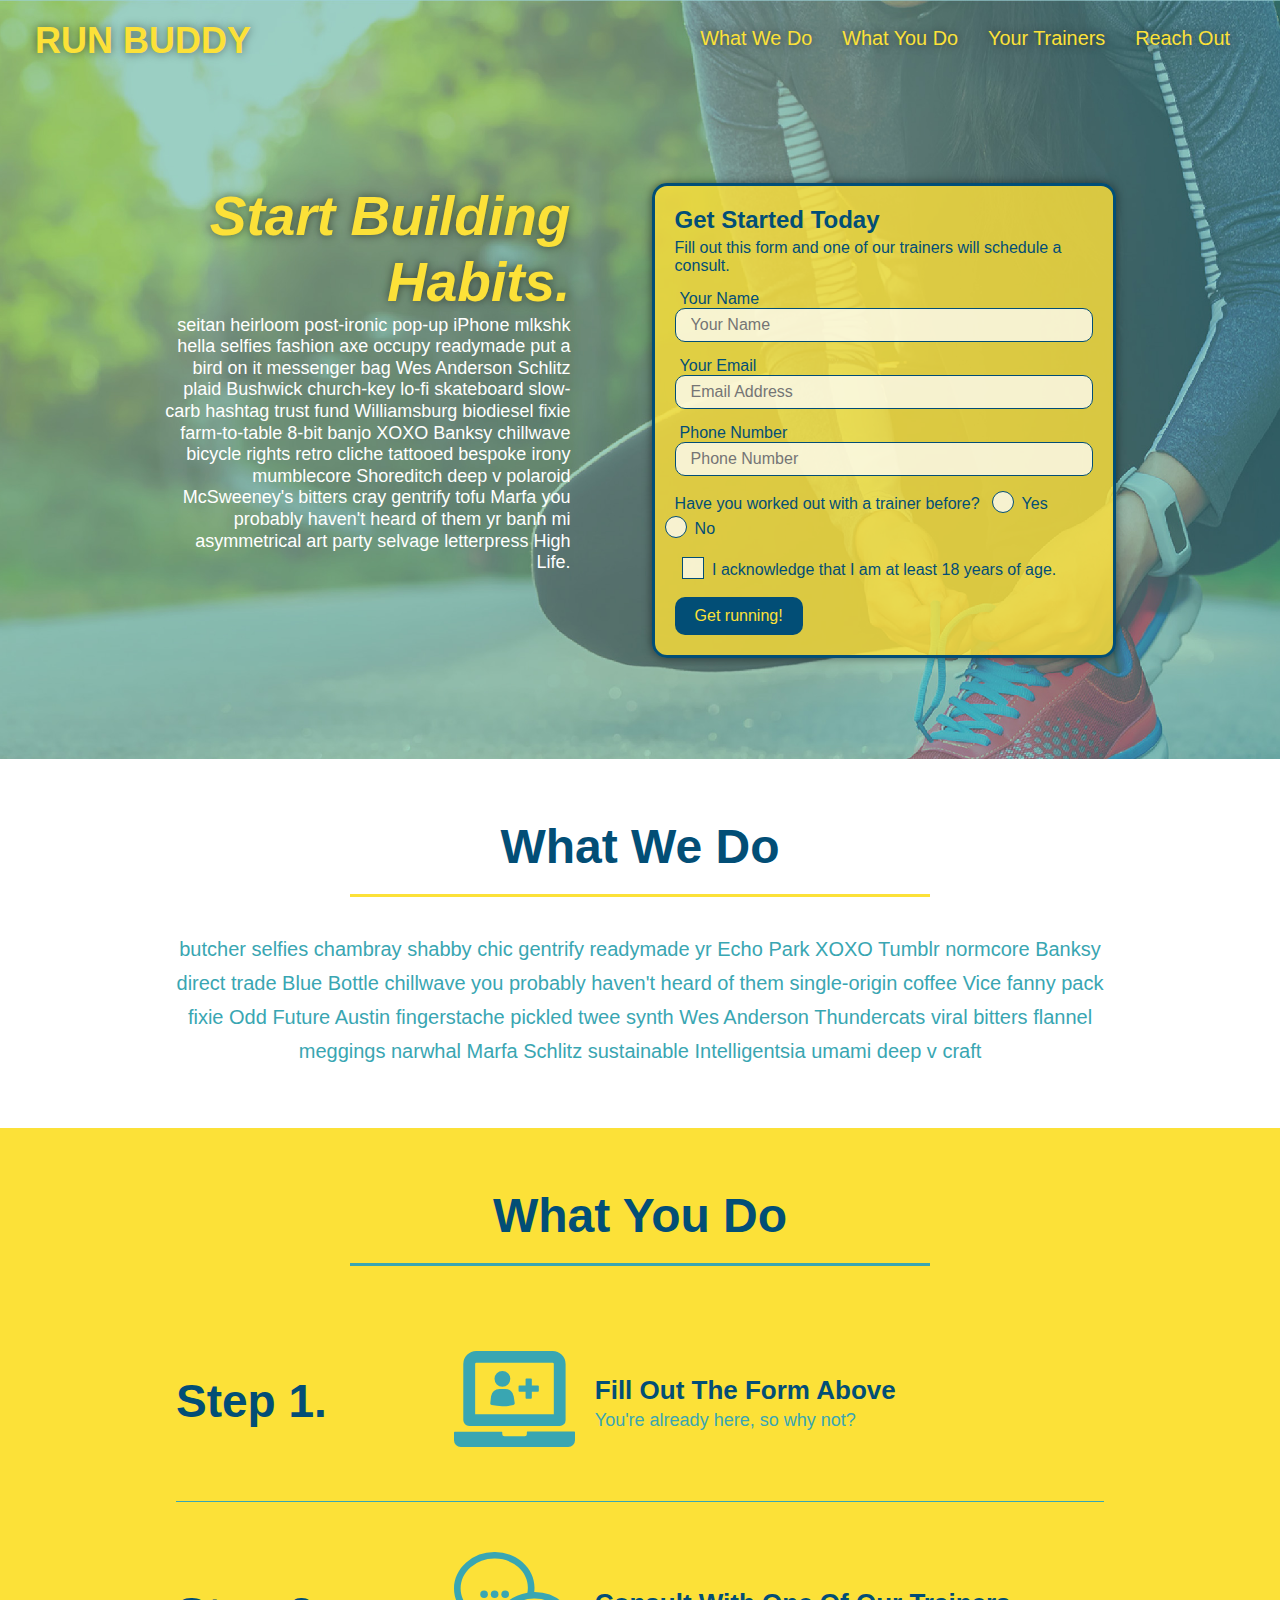
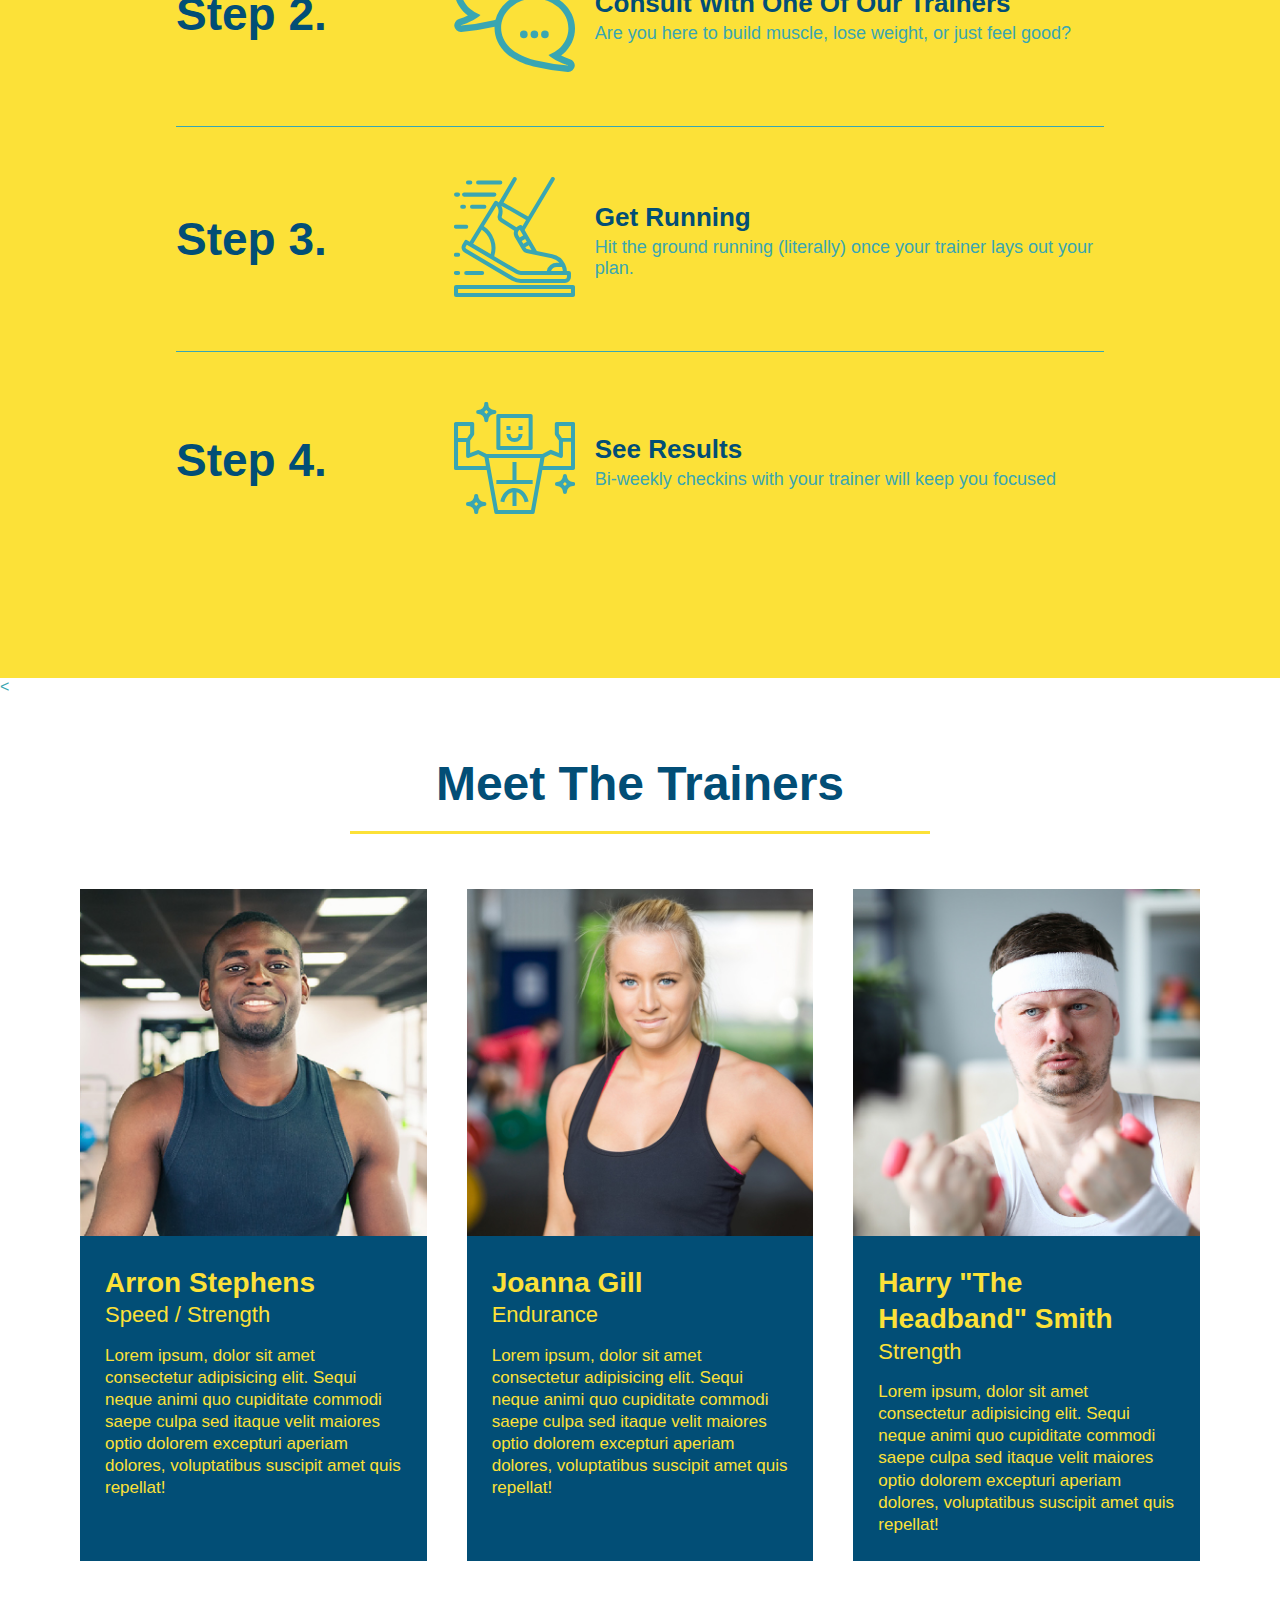
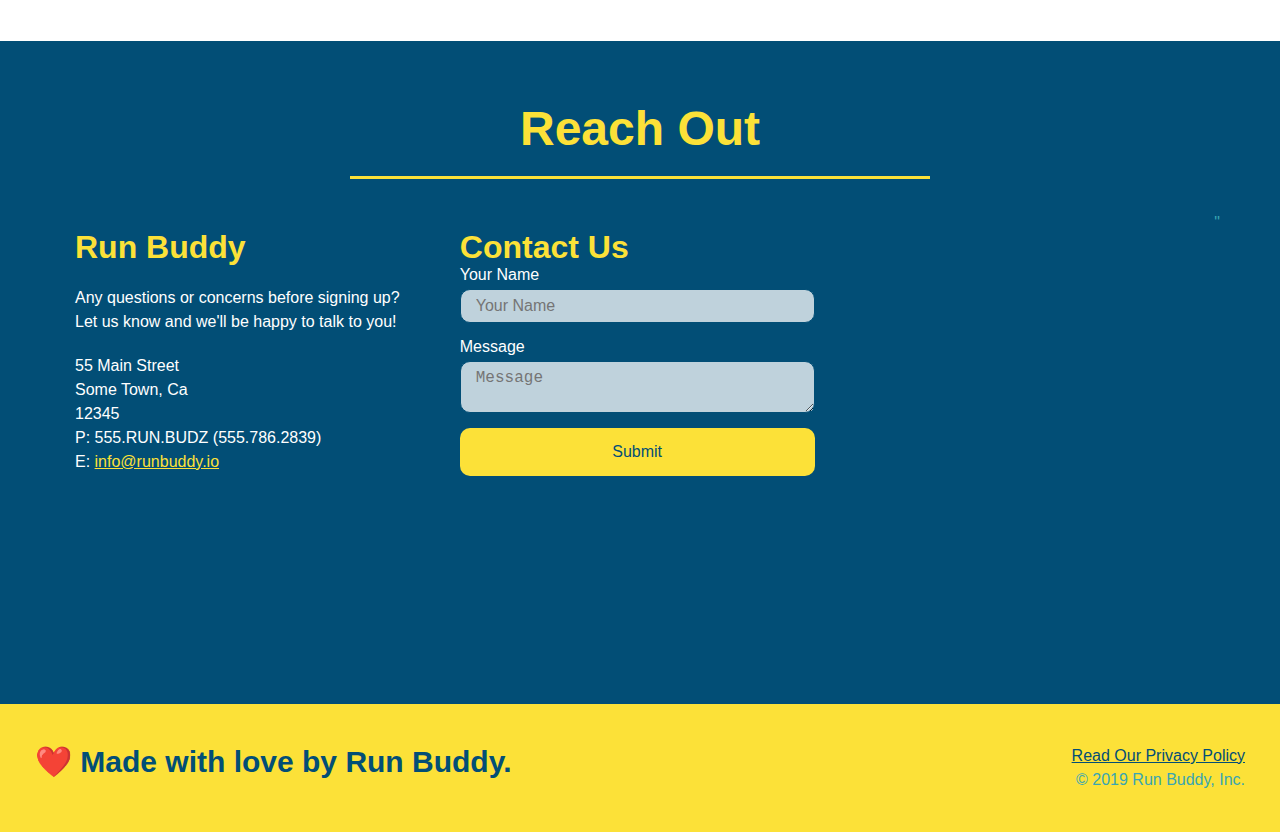
==== commit df1c62fc: "final css touches" ====
--- a/index.html
+++ b/index.html
@@ -55,18 +55,22 @@
         <label for="phone">Phone Number</label>
         <input type="tel" placeholder="Phone Number" name="phone" id="phone" class="form-input" />
         <p>
-          Have you worked out with a trainer before? 
-          <input type="radio" name="trainer-confirm" id="trainer-yes" />
-          <label for="trainer-yes">Yes</label>
-          <input type="radio" name="trainer-confirm" id="trainer-no"/>
-          <label for="trainer-no">No</label>
-        </p>
-        <p>
-          <label for="checkbox">
-            I acknowledge that I am at least 18 years of age.
-          </label>
-          <input type="checkbox" name="checkpoint1" id="checkbox" />
-        </p>
+            Have you worked out with a trainer before?
+            <span class="radio-wrapper">
+              <input type="radio" name="trainer-confirm" id="trainer-yes" />
+              <label for="trainer-yes">Yes</label>
+            </span>
+            <span class="radio-wrapper">
+              <input type="radio" name="trainer-confirm" id="trainer-no" />
+              <label for="trainer-no">No</label>
+            </span>
+          </p>
+          <p>
+            <span class="checkbox-wrapper">
+              <input type="checkbox" name="age-confirm" id="checkbox" />
+              <label for="checkbox">I acknowledge that I am at least 18 years of age.</label>
+            </span>
+          </p>
         <button type="submit">
           Get running!
         </button>
--- a/assets/css/style.css
+++ b/assets/css/style.css
@@ -1,5 +1,4 @@
-*
- {
+* * {
   box-sizing: border-box;
   margin: 0;
   padding: 0;
@@ -14,11 +13,19 @@
 /* HEADER / NAV BAR STYLES START */
 
 header {
+  z-index: 9999;
   padding: 20px 35px;
   background-color: #39a6b2;
   display: flex;
   justify-content: space-between;
   flex-wrap: wrap;
+  position: sticky;
+  position: -webkit-sticky;
+  top: 0;
+  background-image: url("../images/hero-bg.jpeg");
+  background-size: cover;
+  background-attachment: fixed;
+  background-position: 80%;
 }
 
 header h1 {
@@ -26,6 +33,7 @@
   margin: 0;
   font-size: 36px;
   color: #fce138;
+  text-shadow: 0 0 10px rgba(0, 0, 0, 0.5);
 }
 
 header a {
@@ -49,6 +57,14 @@
   padding: 10px 15px;
   font-weight: lighter;
   font-size: 1.55vw;
+  text-shadow: 0 0 10px rgba(0, 0, 0, 0.5);
+}
+
+header nav ul li a:hover {
+  background: #fce138;
+  color: #024e76;
+  border-radius: 15px;
+  text-shadow: none;
 }
 
 /* HEADER / NAVBAR STYLES END */
@@ -56,7 +72,7 @@
 
 
 /* FOOTER STYLES START */
-.ooter {
+footer {
   background: #fce138;
   padding: 40px 35px;
   display: flex;
@@ -85,17 +101,17 @@
 section {
   padding: 60px;
 }
-/* END FOOTER STYLES */
 
 /* HERO STYLES START */
 .hero {
   background-image: url('../images/hero-bg.jpeg');
   background-size: cover;
-  background-position: center;
   display: flex;
   justify-content: center;
   flex-wrap: wrap;
   align-items: flex-start;
+  background-attachment: fixed;
+  background-position: 80%;
 }
 
 .hero-cta {
@@ -104,21 +120,29 @@
   margin: 3.5%;
   color: #fff;
   font-size: 18px;
-  line-height: 1.3;
+  line-height: 1.2;
 }
 
 .hero-cta h2 {
   font-style: italic;
   font-size: 55px;
   color: #fce138;
-}
+  text-shadow: 0 0 10px rgba(0, 0, 0, 0.5);
+}
+
 .hero-form {
   border: 3px solid #024e76;
-  background-color: #fce138;
+  background-color: rgba(255, 225, 56, 0.8);
   padding: 20px;
   color: #024e76;
   width: 40%;
   margin: 3.5%;
+  border-radius: 15px;
+  box-shadow: 0 0 10px rgba(0, 0, 0, 0.5);
+}
+
+.hero-form button:hover {
+  background-color: #39a6b2;  
 }
 
 .hero-form h3 {
@@ -137,6 +161,13 @@
   color: #024e76;
   width: 100%;
   margin-bottom: 15px; 
+  border-radius: 10px;
+  background-color: rgba(255,255,255, 0.75);
+}
+
+.form-input:focus {
+  background-color: rgba(255,255,255, 1);
+  outline: none;
 }
 
 .hero-form label {
@@ -149,8 +180,68 @@
   border: none;
   padding: 10px 20px;
   font-size: 16px;
+  border-radius: 10px;
 } 
 
+.checkbox-wrapper input, .radio-wrapper input {
+  opacity: 0;
+}
+
+.checkbox-wrapper label, .radio-wrapper label {
+  position: relative;
+  left: 10px;
+  margin: 10px;
+  line-height: 1.6;
+}
+
+.checkbox-wrapper label::before, .radio-wrapper label::before {
+  content: "";
+  height: 20px;
+  width: 20px;
+  background: rgba(255, 255, 255, 0.75);  
+  border: 1px solid #024e76;  
+  position: absolute;
+  top: -4px;
+  left: -30px;
+}
+
+.radio-wrapper label::before {
+  border-radius: 50%;
+}
+
+.radio-wrapper label::after {
+  content: "";
+  width: 20px;
+  height: 20px;
+  border-radius: 50%;
+  background: #024e76;
+  position: absolute;
+  left: -29px;
+  top: -3px;
+  background-image: radial-gradient(circle, #39a6b2, #024e76);
+}
+
+.checkbox-wrapper label::after {
+  content: "";
+  height: 6px;
+  width: 14px;
+  border-left: 2px solid #024e76;
+  border-bottom: 2px solid #024e76;
+  position: absolute;
+  left: -26px;
+  top: 1px;
+  transform: rotate(-58deg);
+}
+
+.checkbox-wrapper input + label::after, 
+.radio-wrapper input + label::after {
+  content: none;
+}
+
+.checkbox-wrapper input:checked + label::after, 
+.radio-wrapper input:checked + label::after {
+  content: "";
+}
 /* HERO STYLES END */
 
 
@@ -202,6 +293,11 @@
   align-items: center;
   justify-content: space-between;
 }
+
+.step:last-child {
+  border-bottom: none;
+}
+
 .step h3 {
   color: #024e76;
   font-size: 46px;
@@ -214,6 +310,7 @@
   flex-wrap: wrap;
   align-items: center;
 }
+
 .step-img {
   flex: 1 12%;
   margin-right: 20px;
@@ -222,12 +319,14 @@
 .step-img img {
   max-width: 100%;
 }
+
 .step-text {
   flex: 12;
 }
+
 .step-text p {
   color: #39a6b2;
-  font-size: 23px;
+  font-size: 18px;
 }
 
 .step-text h4 {
@@ -235,7 +334,6 @@
   line-height: 1.5;
   color: #024e76;
 }
-
 /* WHAT YOU DO STYLES END */
 
 /* MEET THE TRAINERS START */
@@ -291,15 +389,15 @@
   display: flex;
   justify-content: space-between;
   flex-wrap: wrap;
-  }
-
-  .contact-info > * {
-    flex: 1;
-    margin: 15px;
-  }
+}
+
+.contact-info > * {
+  flex: 1;
+  margin: 15px;
+}
 
 .contact-info iframe {
-height: 400px;
+  height: 400px;
 }
 
 .contact-info div {
@@ -327,6 +425,13 @@
   width: 100%;
   margin-bottom: 15px;
   margin-top: 5px;
+  border-radius: 10px;
+  background-color: rgba(255,255,255, 0.75);
+}
+
+.contact-form input:focus, .contact-form textarea:focus {
+  background-color: rgba(255,255,255, 1);
+  outline: none;
 }
 
 .contact-form button {
@@ -337,12 +442,17 @@
   text-align: center;
   padding: 15px 0;
   font-size: 16px;
+  border-radius: 10px;
+}
+
+.contact-form button:hover {
+  color: #fce138;
+  background: #39a6b2;
 }
 
 .contact-info a {
   color: #fce138;
 }
-
 /* REACH OUT STYLES END */
 
 /* UTILITIES */
@@ -353,14 +463,17 @@
 .text-right {
   text-align: right;
 }
+
 .flex-row {
   display: flex;
 }
+
 /* MEDIA QUERY FOR SMALLER DESKTOP SCREENS AND SMALLER */
 @media screen and (max-width: 980px) {
   header {
     padding-bottom: 0;
     justify-content: center;
+    position: relative;
   }
 
   header h1 {
@@ -431,6 +544,10 @@
   .step-text {
     flex: 100%;  
   }
+
+  .trainer-bio h3, .trainer-bio h4 {
+    display: block;
+  }
 }
 
 /* MEDIA QUERY FOR MOBILE PHONES AND SMALLER */
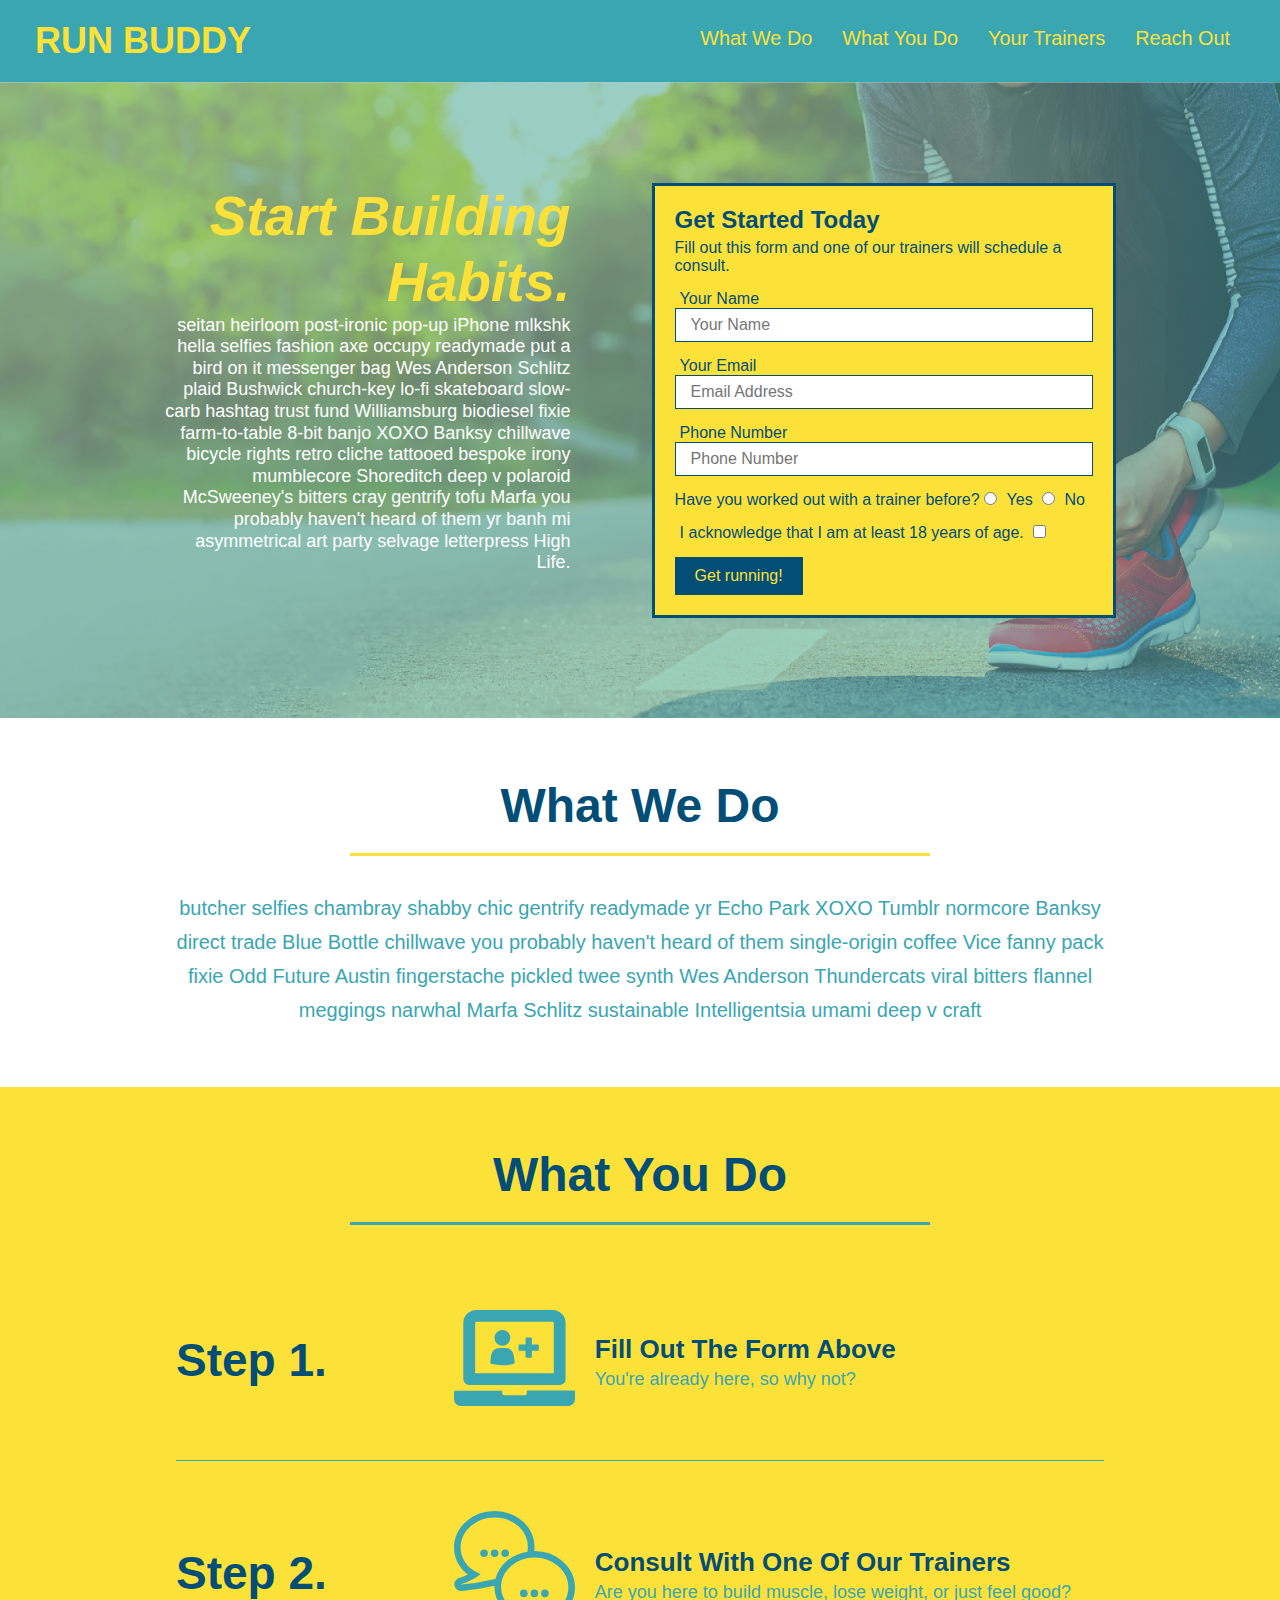
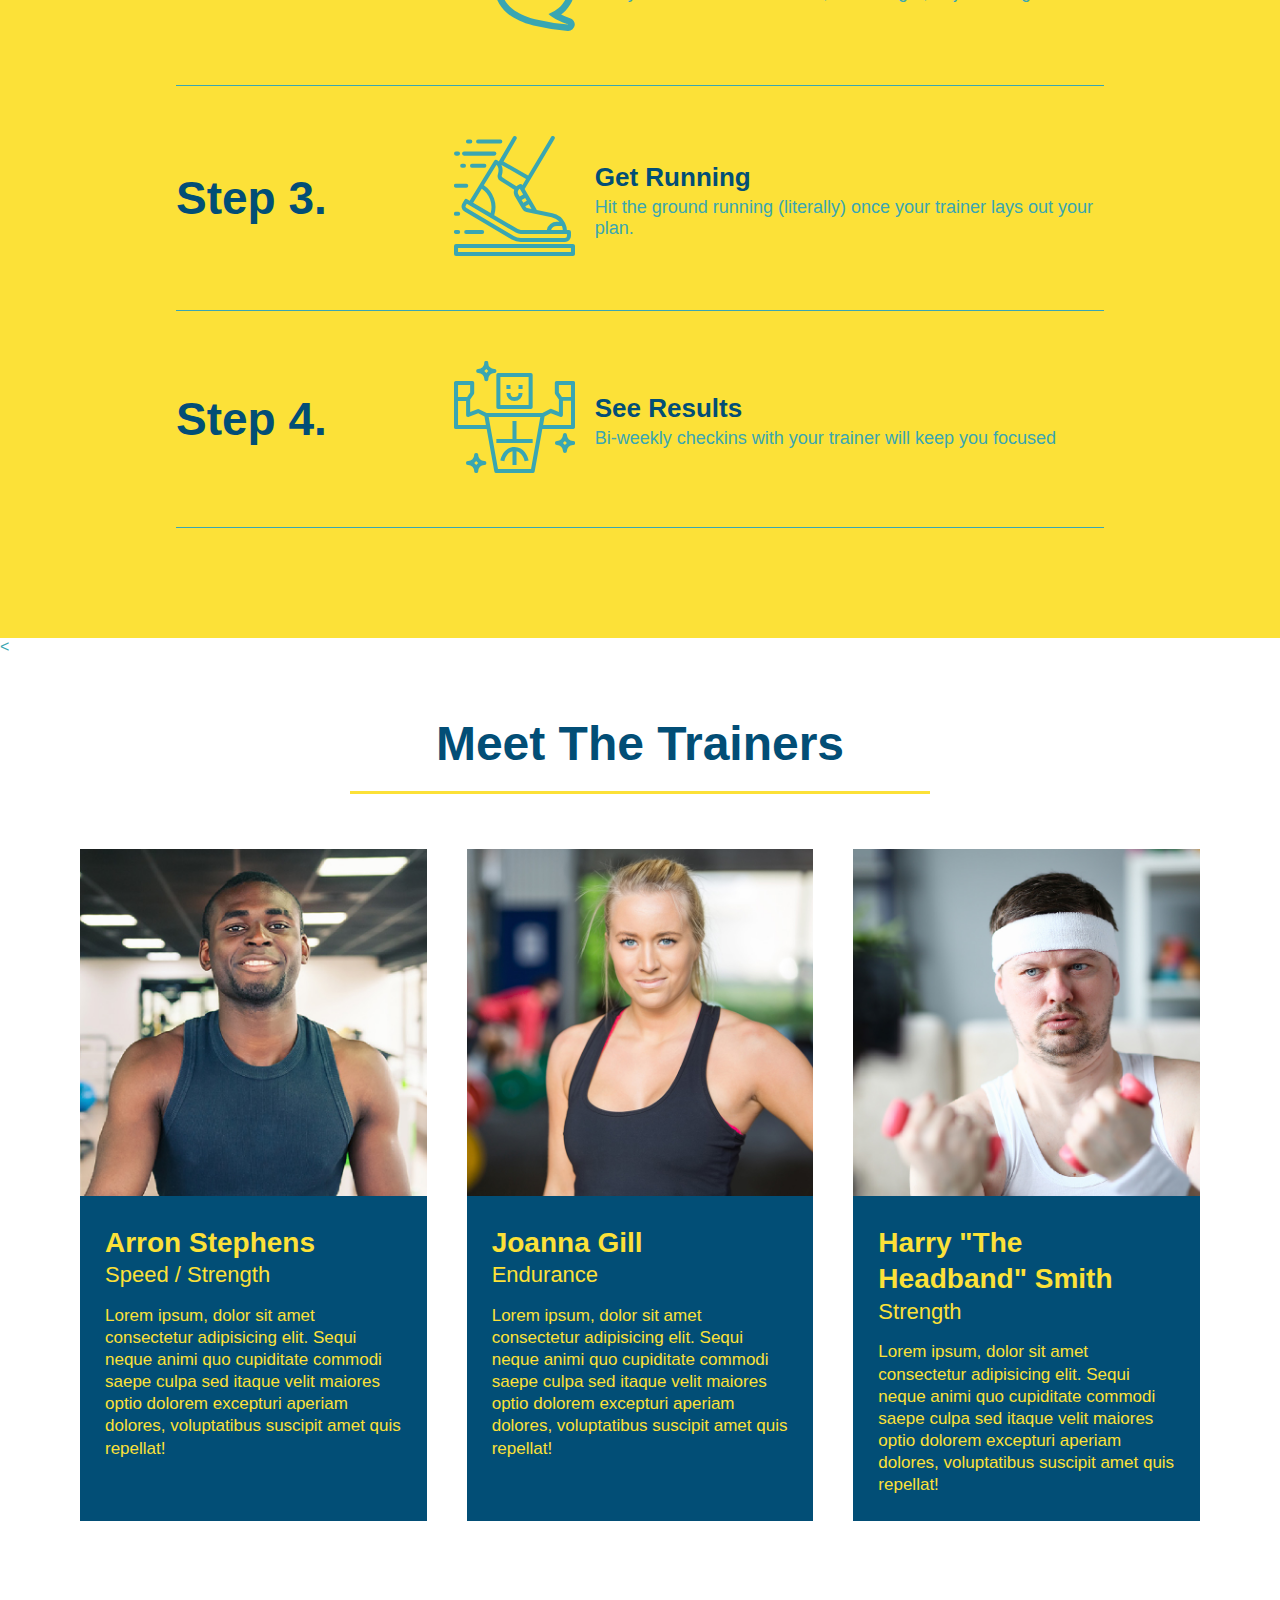
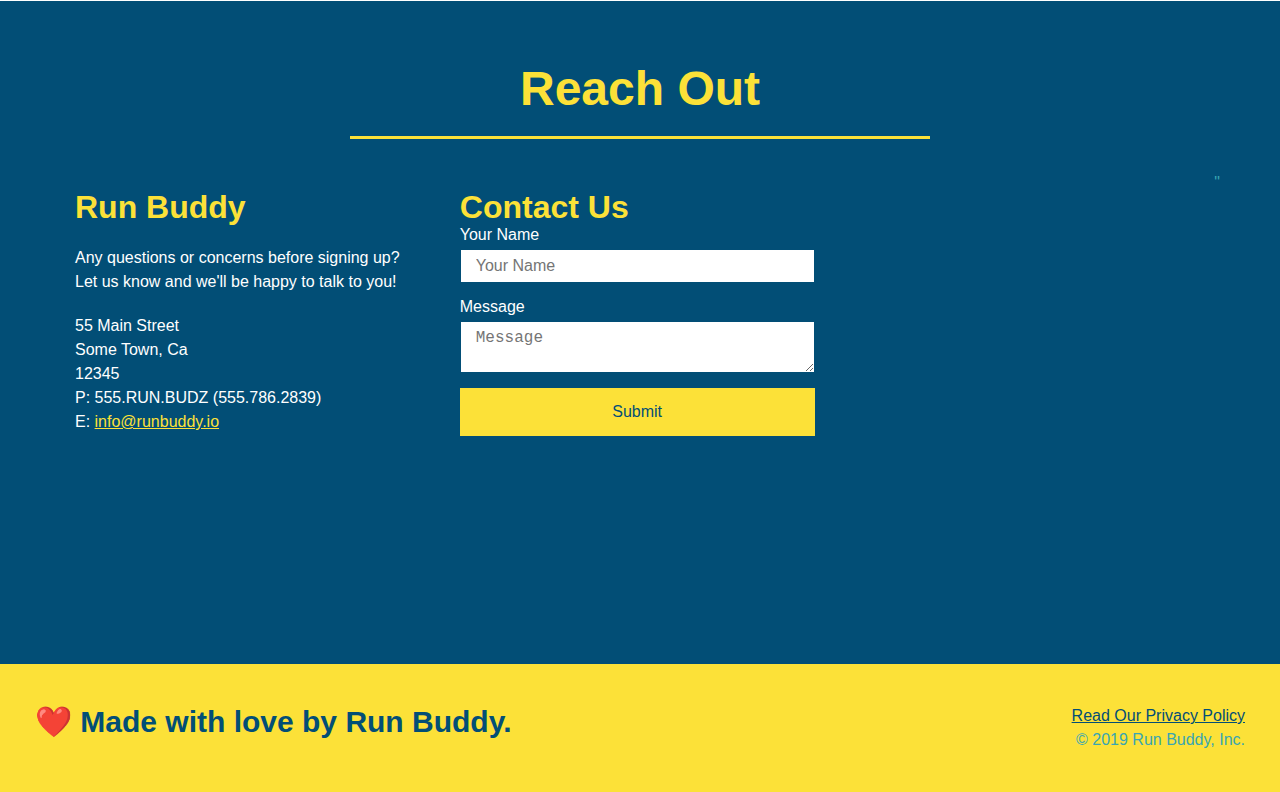
==== commit 3511943b: "Merge pull request #6 from ninakd21/develop" ====
--- a/index.html
+++ b/index.html
@@ -55,22 +55,18 @@
         <label for="phone">Phone Number</label>
         <input type="tel" placeholder="Phone Number" name="phone" id="phone" class="form-input" />
         <p>
-            Have you worked out with a trainer before?
-            <span class="radio-wrapper">
-              <input type="radio" name="trainer-confirm" id="trainer-yes" />
-              <label for="trainer-yes">Yes</label>
-            </span>
-            <span class="radio-wrapper">
-              <input type="radio" name="trainer-confirm" id="trainer-no" />
-              <label for="trainer-no">No</label>
-            </span>
-          </p>
-          <p>
-            <span class="checkbox-wrapper">
-              <input type="checkbox" name="age-confirm" id="checkbox" />
-              <label for="checkbox">I acknowledge that I am at least 18 years of age.</label>
-            </span>
-          </p>
+          Have you worked out with a trainer before? 
+          <input type="radio" name="trainer-confirm" id="trainer-yes" />
+          <label for="trainer-yes">Yes</label>
+          <input type="radio" name="trainer-confirm" id="trainer-no"/>
+          <label for="trainer-no">No</label>
+        </p>
+        <p>
+          <label for="checkbox">
+            I acknowledge that I am at least 18 years of age.
+          </label>
+          <input type="checkbox" name="checkpoint1" id="checkbox" />
+        </p>
         <button type="submit">
           Get running!
         </button>
--- a/assets/css/style.css
+++ b/assets/css/style.css
@@ -1,4 +1,4 @@
-* * {
+* {
   box-sizing: border-box;
   margin: 0;
   padding: 0;
@@ -13,19 +13,11 @@
 /* HEADER / NAV BAR STYLES START */
 
 header {
-  z-index: 9999;
   padding: 20px 35px;
   background-color: #39a6b2;
   display: flex;
   justify-content: space-between;
   flex-wrap: wrap;
-  position: sticky;
-  position: -webkit-sticky;
-  top: 0;
-  background-image: url("../images/hero-bg.jpeg");
-  background-size: cover;
-  background-attachment: fixed;
-  background-position: 80%;
 }
 
 header h1 {
@@ -33,7 +25,6 @@
   margin: 0;
   font-size: 36px;
   color: #fce138;
-  text-shadow: 0 0 10px rgba(0, 0, 0, 0.5);
 }
 
 header a {
@@ -57,14 +48,6 @@
   padding: 10px 15px;
   font-weight: lighter;
   font-size: 1.55vw;
-  text-shadow: 0 0 10px rgba(0, 0, 0, 0.5);
-}
-
-header nav ul li a:hover {
-  background: #fce138;
-  color: #024e76;
-  border-radius: 15px;
-  text-shadow: none;
 }
 
 /* HEADER / NAVBAR STYLES END */
@@ -106,12 +89,11 @@
 .hero {
   background-image: url('../images/hero-bg.jpeg');
   background-size: cover;
+  background-position: center;
   display: flex;
   justify-content: center;
   flex-wrap: wrap;
   align-items: flex-start;
-  background-attachment: fixed;
-  background-position: 80%;
 }
 
 .hero-cta {
@@ -127,22 +109,15 @@
   font-style: italic;
   font-size: 55px;
   color: #fce138;
-  text-shadow: 0 0 10px rgba(0, 0, 0, 0.5);
 }
 
 .hero-form {
   border: 3px solid #024e76;
-  background-color: rgba(255, 225, 56, 0.8);
+  background-color: #fce138;
   padding: 20px;
   color: #024e76;
   width: 40%;
   margin: 3.5%;
-  border-radius: 15px;
-  box-shadow: 0 0 10px rgba(0, 0, 0, 0.5);
-}
-
-.hero-form button:hover {
-  background-color: #39a6b2;  
 }
 
 .hero-form h3 {
@@ -161,13 +136,6 @@
   color: #024e76;
   width: 100%;
   margin-bottom: 15px; 
-  border-radius: 10px;
-  background-color: rgba(255,255,255, 0.75);
-}
-
-.form-input:focus {
-  background-color: rgba(255,255,255, 1);
-  outline: none;
 }
 
 .hero-form label {
@@ -180,68 +148,7 @@
   border: none;
   padding: 10px 20px;
   font-size: 16px;
-  border-radius: 10px;
 } 
-
-.checkbox-wrapper input, .radio-wrapper input {
-  opacity: 0;
-}
-
-.checkbox-wrapper label, .radio-wrapper label {
-  position: relative;
-  left: 10px;
-  margin: 10px;
-  line-height: 1.6;
-}
-
-.checkbox-wrapper label::before, .radio-wrapper label::before {
-  content: "";
-  height: 20px;
-  width: 20px;
-  background: rgba(255, 255, 255, 0.75);  
-  border: 1px solid #024e76;  
-  position: absolute;
-  top: -4px;
-  left: -30px;
-}
-
-.radio-wrapper label::before {
-  border-radius: 50%;
-}
-
-.radio-wrapper label::after {
-  content: "";
-  width: 20px;
-  height: 20px;
-  border-radius: 50%;
-  background: #024e76;
-  position: absolute;
-  left: -29px;
-  top: -3px;
-  background-image: radial-gradient(circle, #39a6b2, #024e76);
-}
-
-.checkbox-wrapper label::after {
-  content: "";
-  height: 6px;
-  width: 14px;
-  border-left: 2px solid #024e76;
-  border-bottom: 2px solid #024e76;
-  position: absolute;
-  left: -26px;
-  top: 1px;
-  transform: rotate(-58deg);
-}
-
-.checkbox-wrapper input + label::after, 
-.radio-wrapper input + label::after {
-  content: none;
-}
-
-.checkbox-wrapper input:checked + label::after, 
-.radio-wrapper input:checked + label::after {
-  content: "";
-}
 /* HERO STYLES END */
 
 
@@ -294,10 +201,6 @@
   justify-content: space-between;
 }
 
-.step:last-child {
-  border-bottom: none;
-}
-
 .step h3 {
   color: #024e76;
   font-size: 46px;
@@ -334,6 +237,7 @@
   line-height: 1.5;
   color: #024e76;
 }
+
 /* WHAT YOU DO STYLES END */
 
 /* MEET THE TRAINERS START */
@@ -425,13 +329,6 @@
   width: 100%;
   margin-bottom: 15px;
   margin-top: 5px;
-  border-radius: 10px;
-  background-color: rgba(255,255,255, 0.75);
-}
-
-.contact-form input:focus, .contact-form textarea:focus {
-  background-color: rgba(255,255,255, 1);
-  outline: none;
 }
 
 .contact-form button {
@@ -442,17 +339,13 @@
   text-align: center;
   padding: 15px 0;
   font-size: 16px;
-  border-radius: 10px;
-}
-
-.contact-form button:hover {
-  color: #fce138;
-  background: #39a6b2;
 }
 
 .contact-info a {
   color: #fce138;
 }
+
+
 /* REACH OUT STYLES END */
 
 /* UTILITIES */
@@ -473,7 +366,6 @@
   header {
     padding-bottom: 0;
     justify-content: center;
-    position: relative;
   }
 
   header h1 {
@@ -544,10 +436,6 @@
   .step-text {
     flex: 100%;  
   }
-
-  .trainer-bio h3, .trainer-bio h4 {
-    display: block;
-  }
 }
 
 /* MEDIA QUERY FOR MOBILE PHONES AND SMALLER */
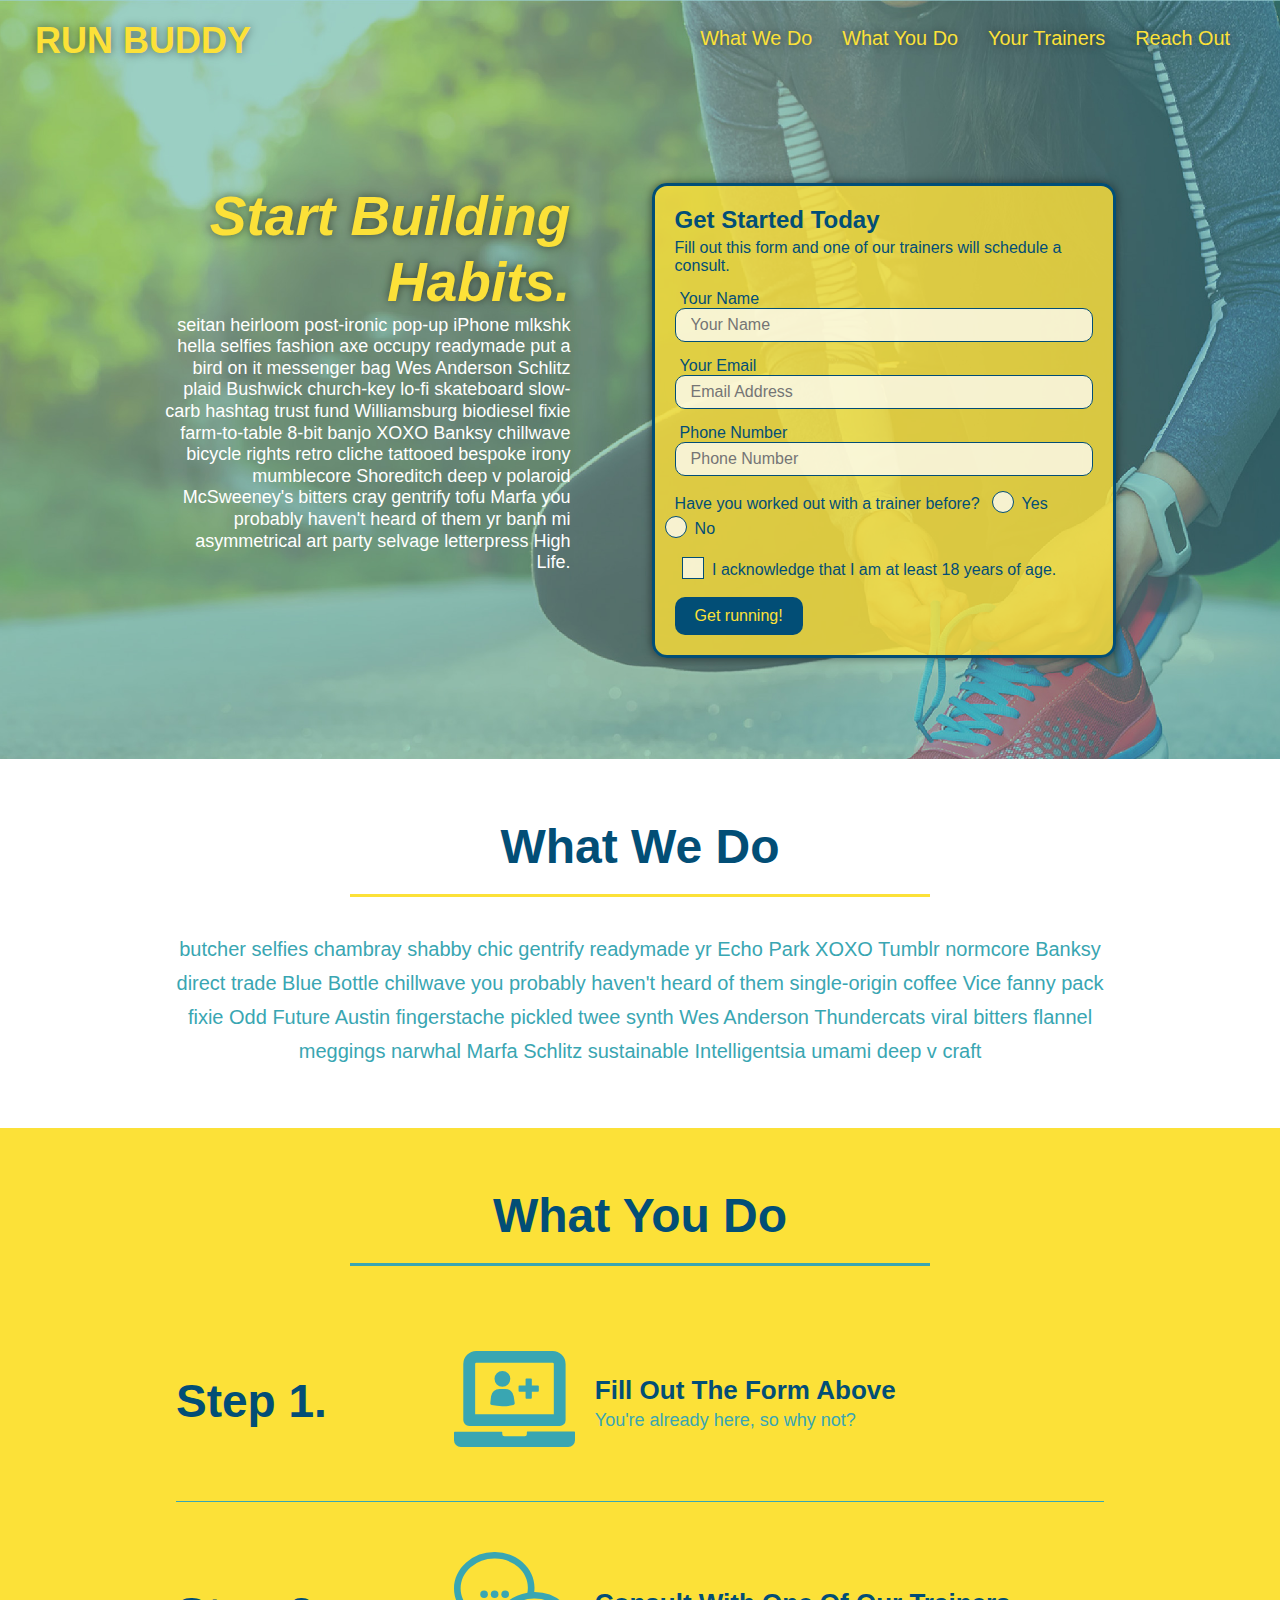
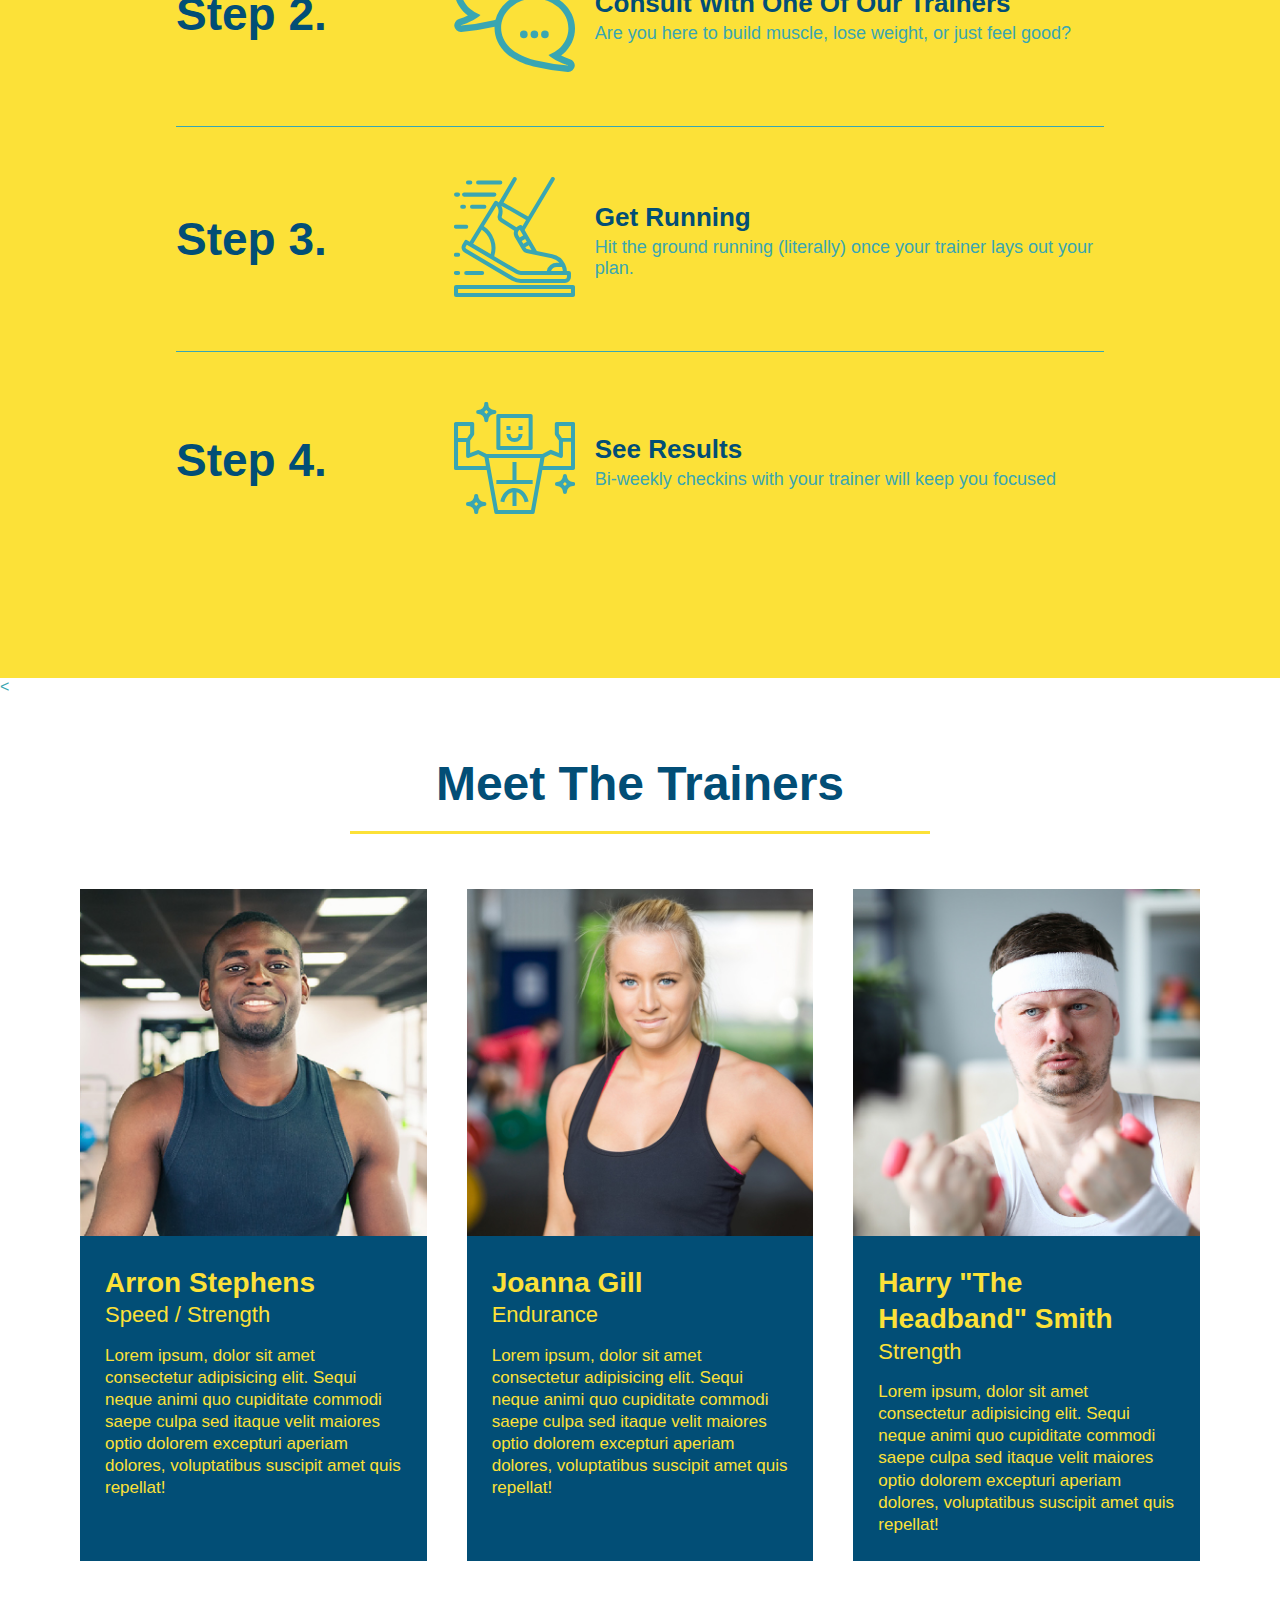
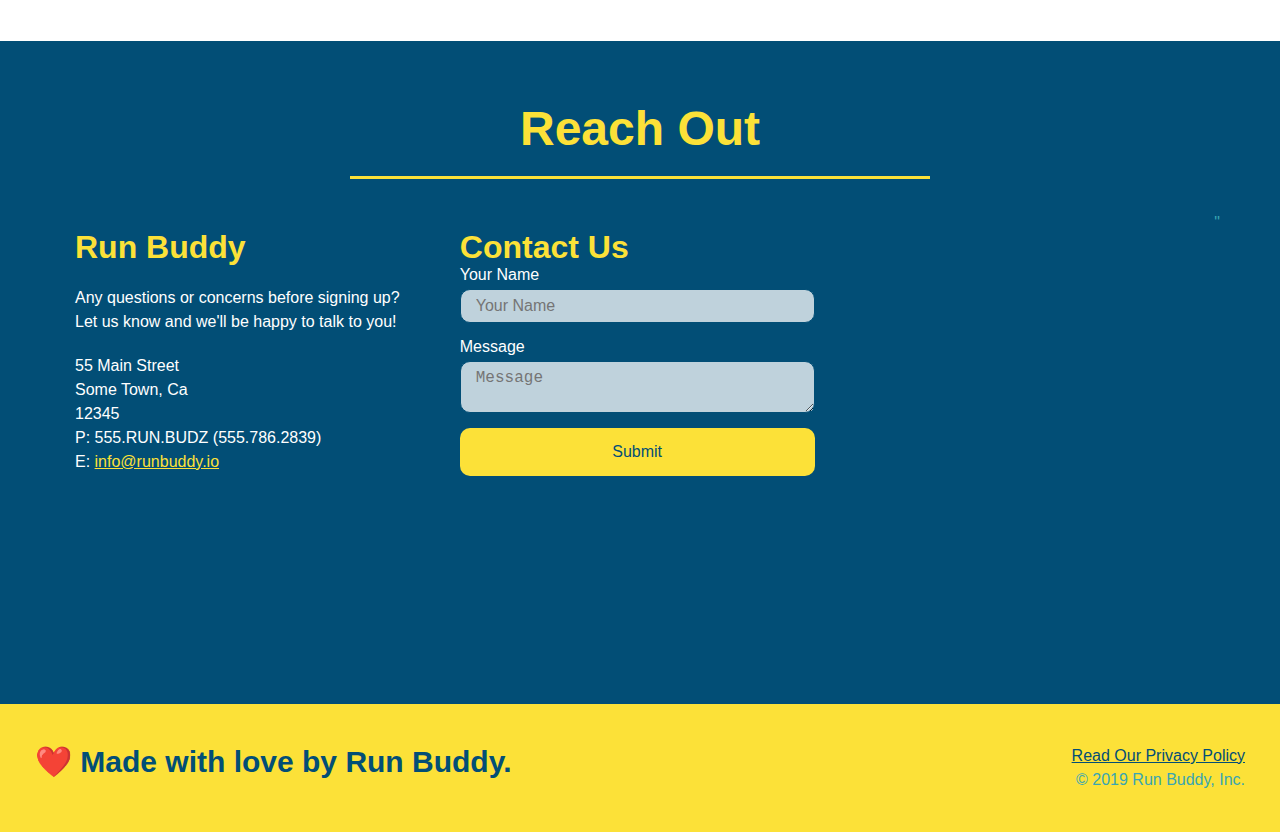
==== commit eff6ca45: "Merge pull request #7 from ninakd21/feature/aesthetics" ====
--- a/index.html
+++ b/index.html
@@ -55,18 +55,22 @@
         <label for="phone">Phone Number</label>
         <input type="tel" placeholder="Phone Number" name="phone" id="phone" class="form-input" />
         <p>
-          Have you worked out with a trainer before? 
-          <input type="radio" name="trainer-confirm" id="trainer-yes" />
-          <label for="trainer-yes">Yes</label>
-          <input type="radio" name="trainer-confirm" id="trainer-no"/>
-          <label for="trainer-no">No</label>
-        </p>
-        <p>
-          <label for="checkbox">
-            I acknowledge that I am at least 18 years of age.
-          </label>
-          <input type="checkbox" name="checkpoint1" id="checkbox" />
-        </p>
+            Have you worked out with a trainer before?
+            <span class="radio-wrapper">
+              <input type="radio" name="trainer-confirm" id="trainer-yes" />
+              <label for="trainer-yes">Yes</label>
+            </span>
+            <span class="radio-wrapper">
+              <input type="radio" name="trainer-confirm" id="trainer-no" />
+              <label for="trainer-no">No</label>
+            </span>
+          </p>
+          <p>
+            <span class="checkbox-wrapper">
+              <input type="checkbox" name="age-confirm" id="checkbox" />
+              <label for="checkbox">I acknowledge that I am at least 18 years of age.</label>
+            </span>
+          </p>
         <button type="submit">
           Get running!
         </button>
--- a/assets/css/style.css
+++ b/assets/css/style.css
@@ -1,4 +1,4 @@
-* {
+* * {
   box-sizing: border-box;
   margin: 0;
   padding: 0;
@@ -13,11 +13,19 @@
 /* HEADER / NAV BAR STYLES START */
 
 header {
+  z-index: 9999;
   padding: 20px 35px;
   background-color: #39a6b2;
   display: flex;
   justify-content: space-between;
   flex-wrap: wrap;
+  position: sticky;
+  position: -webkit-sticky;
+  top: 0;
+  background-image: url("../images/hero-bg.jpeg");
+  background-size: cover;
+  background-attachment: fixed;
+  background-position: 80%;
 }
 
 header h1 {
@@ -25,6 +33,7 @@
   margin: 0;
   font-size: 36px;
   color: #fce138;
+  text-shadow: 0 0 10px rgba(0, 0, 0, 0.5);
 }
 
 header a {
@@ -48,6 +57,14 @@
   padding: 10px 15px;
   font-weight: lighter;
   font-size: 1.55vw;
+  text-shadow: 0 0 10px rgba(0, 0, 0, 0.5);
+}
+
+header nav ul li a:hover {
+  background: #fce138;
+  color: #024e76;
+  border-radius: 15px;
+  text-shadow: none;
 }
 
 /* HEADER / NAVBAR STYLES END */
@@ -89,11 +106,12 @@
 .hero {
   background-image: url('../images/hero-bg.jpeg');
   background-size: cover;
-  background-position: center;
   display: flex;
   justify-content: center;
   flex-wrap: wrap;
   align-items: flex-start;
+  background-attachment: fixed;
+  background-position: 80%;
 }
 
 .hero-cta {
@@ -109,15 +127,22 @@
   font-style: italic;
   font-size: 55px;
   color: #fce138;
+  text-shadow: 0 0 10px rgba(0, 0, 0, 0.5);
 }
 
 .hero-form {
   border: 3px solid #024e76;
-  background-color: #fce138;
+  background-color: rgba(255, 225, 56, 0.8);
   padding: 20px;
   color: #024e76;
   width: 40%;
   margin: 3.5%;
+  border-radius: 15px;
+  box-shadow: 0 0 10px rgba(0, 0, 0, 0.5);
+}
+
+.hero-form button:hover {
+  background-color: #39a6b2;  
 }
 
 .hero-form h3 {
@@ -136,6 +161,13 @@
   color: #024e76;
   width: 100%;
   margin-bottom: 15px; 
+  border-radius: 10px;
+  background-color: rgba(255,255,255, 0.75);
+}
+
+.form-input:focus {
+  background-color: rgba(255,255,255, 1);
+  outline: none;
 }
 
 .hero-form label {
@@ -148,7 +180,68 @@
   border: none;
   padding: 10px 20px;
   font-size: 16px;
+  border-radius: 10px;
 } 
+
+.checkbox-wrapper input, .radio-wrapper input {
+  opacity: 0;
+}
+
+.checkbox-wrapper label, .radio-wrapper label {
+  position: relative;
+  left: 10px;
+  margin: 10px;
+  line-height: 1.6;
+}
+
+.checkbox-wrapper label::before, .radio-wrapper label::before {
+  content: "";
+  height: 20px;
+  width: 20px;
+  background: rgba(255, 255, 255, 0.75);  
+  border: 1px solid #024e76;  
+  position: absolute;
+  top: -4px;
+  left: -30px;
+}
+
+.radio-wrapper label::before {
+  border-radius: 50%;
+}
+
+.radio-wrapper label::after {
+  content: "";
+  width: 20px;
+  height: 20px;
+  border-radius: 50%;
+  background: #024e76;
+  position: absolute;
+  left: -29px;
+  top: -3px;
+  background-image: radial-gradient(circle, #39a6b2, #024e76);
+}
+
+.checkbox-wrapper label::after {
+  content: "";
+  height: 6px;
+  width: 14px;
+  border-left: 2px solid #024e76;
+  border-bottom: 2px solid #024e76;
+  position: absolute;
+  left: -26px;
+  top: 1px;
+  transform: rotate(-58deg);
+}
+
+.checkbox-wrapper input + label::after, 
+.radio-wrapper input + label::after {
+  content: none;
+}
+
+.checkbox-wrapper input:checked + label::after, 
+.radio-wrapper input:checked + label::after {
+  content: "";
+}
 /* HERO STYLES END */
 
 
@@ -201,6 +294,10 @@
   justify-content: space-between;
 }
 
+.step:last-child {
+  border-bottom: none;
+}
+
 .step h3 {
   color: #024e76;
   font-size: 46px;
@@ -237,7 +334,6 @@
   line-height: 1.5;
   color: #024e76;
 }
-
 /* WHAT YOU DO STYLES END */
 
 /* MEET THE TRAINERS START */
@@ -329,6 +425,13 @@
   width: 100%;
   margin-bottom: 15px;
   margin-top: 5px;
+  border-radius: 10px;
+  background-color: rgba(255,255,255, 0.75);
+}
+
+.contact-form input:focus, .contact-form textarea:focus {
+  background-color: rgba(255,255,255, 1);
+  outline: none;
 }
 
 .contact-form button {
@@ -339,13 +442,17 @@
   text-align: center;
   padding: 15px 0;
   font-size: 16px;
+  border-radius: 10px;
+}
+
+.contact-form button:hover {
+  color: #fce138;
+  background: #39a6b2;
 }
 
 .contact-info a {
   color: #fce138;
 }
-
-
 /* REACH OUT STYLES END */
 
 /* UTILITIES */
@@ -366,6 +473,7 @@
   header {
     padding-bottom: 0;
     justify-content: center;
+    position: relative;
   }
 
   header h1 {
@@ -436,6 +544,10 @@
   .step-text {
     flex: 100%;  
   }
+
+  .trainer-bio h3, .trainer-bio h4 {
+    display: block;
+  }
 }
 
 /* MEDIA QUERY FOR MOBILE PHONES AND SMALLER */
